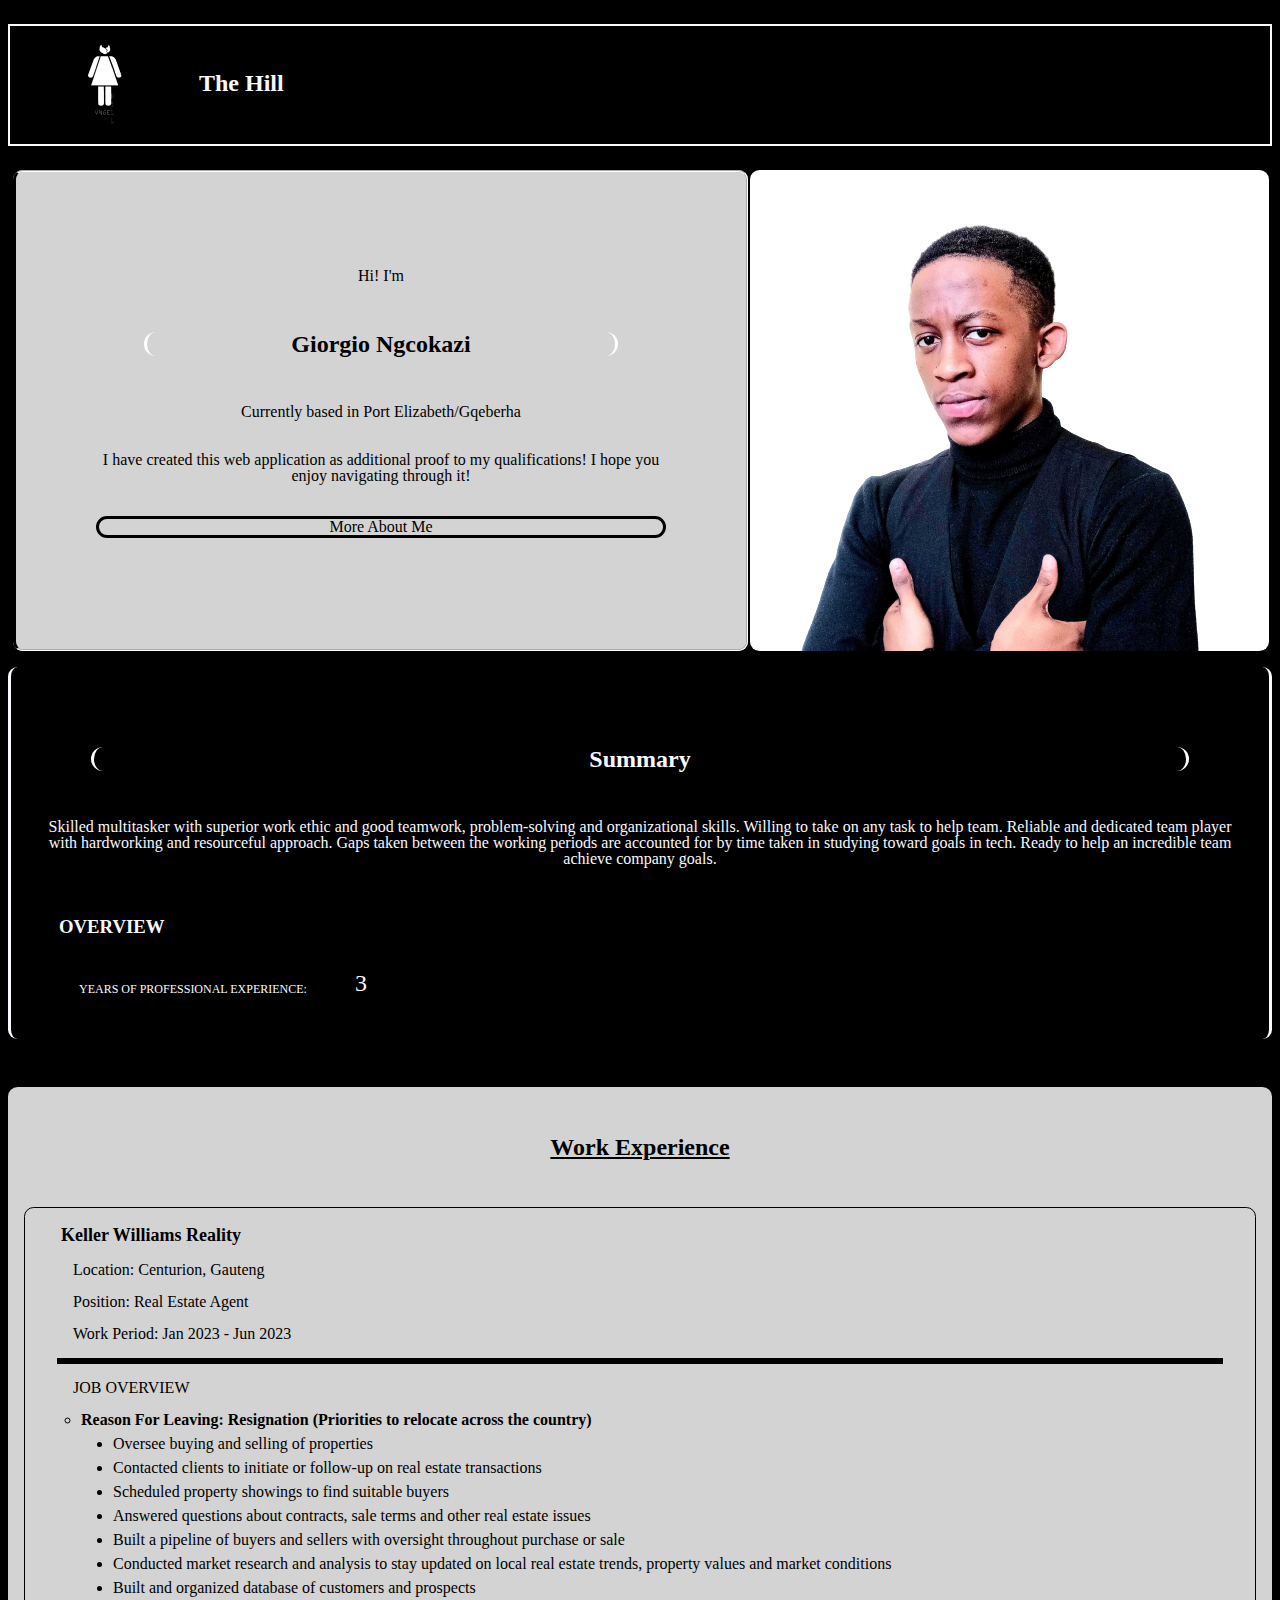
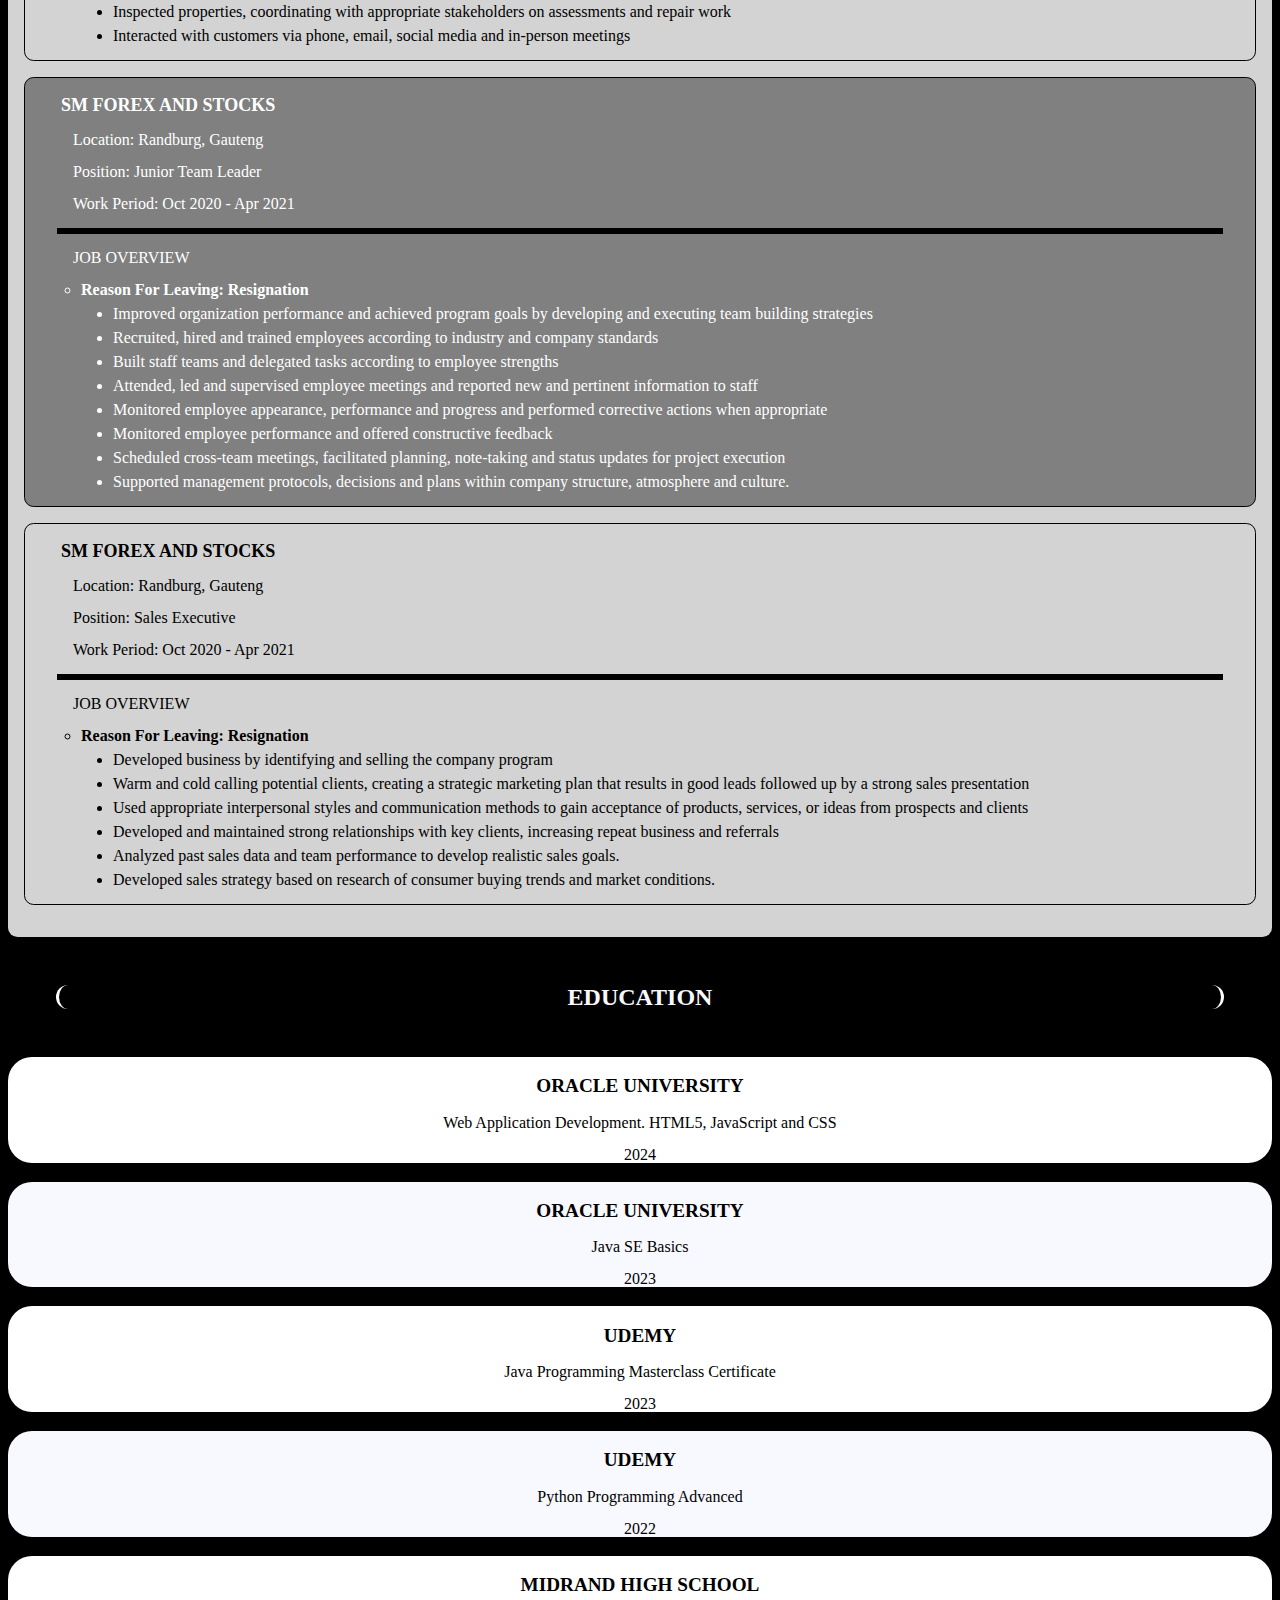
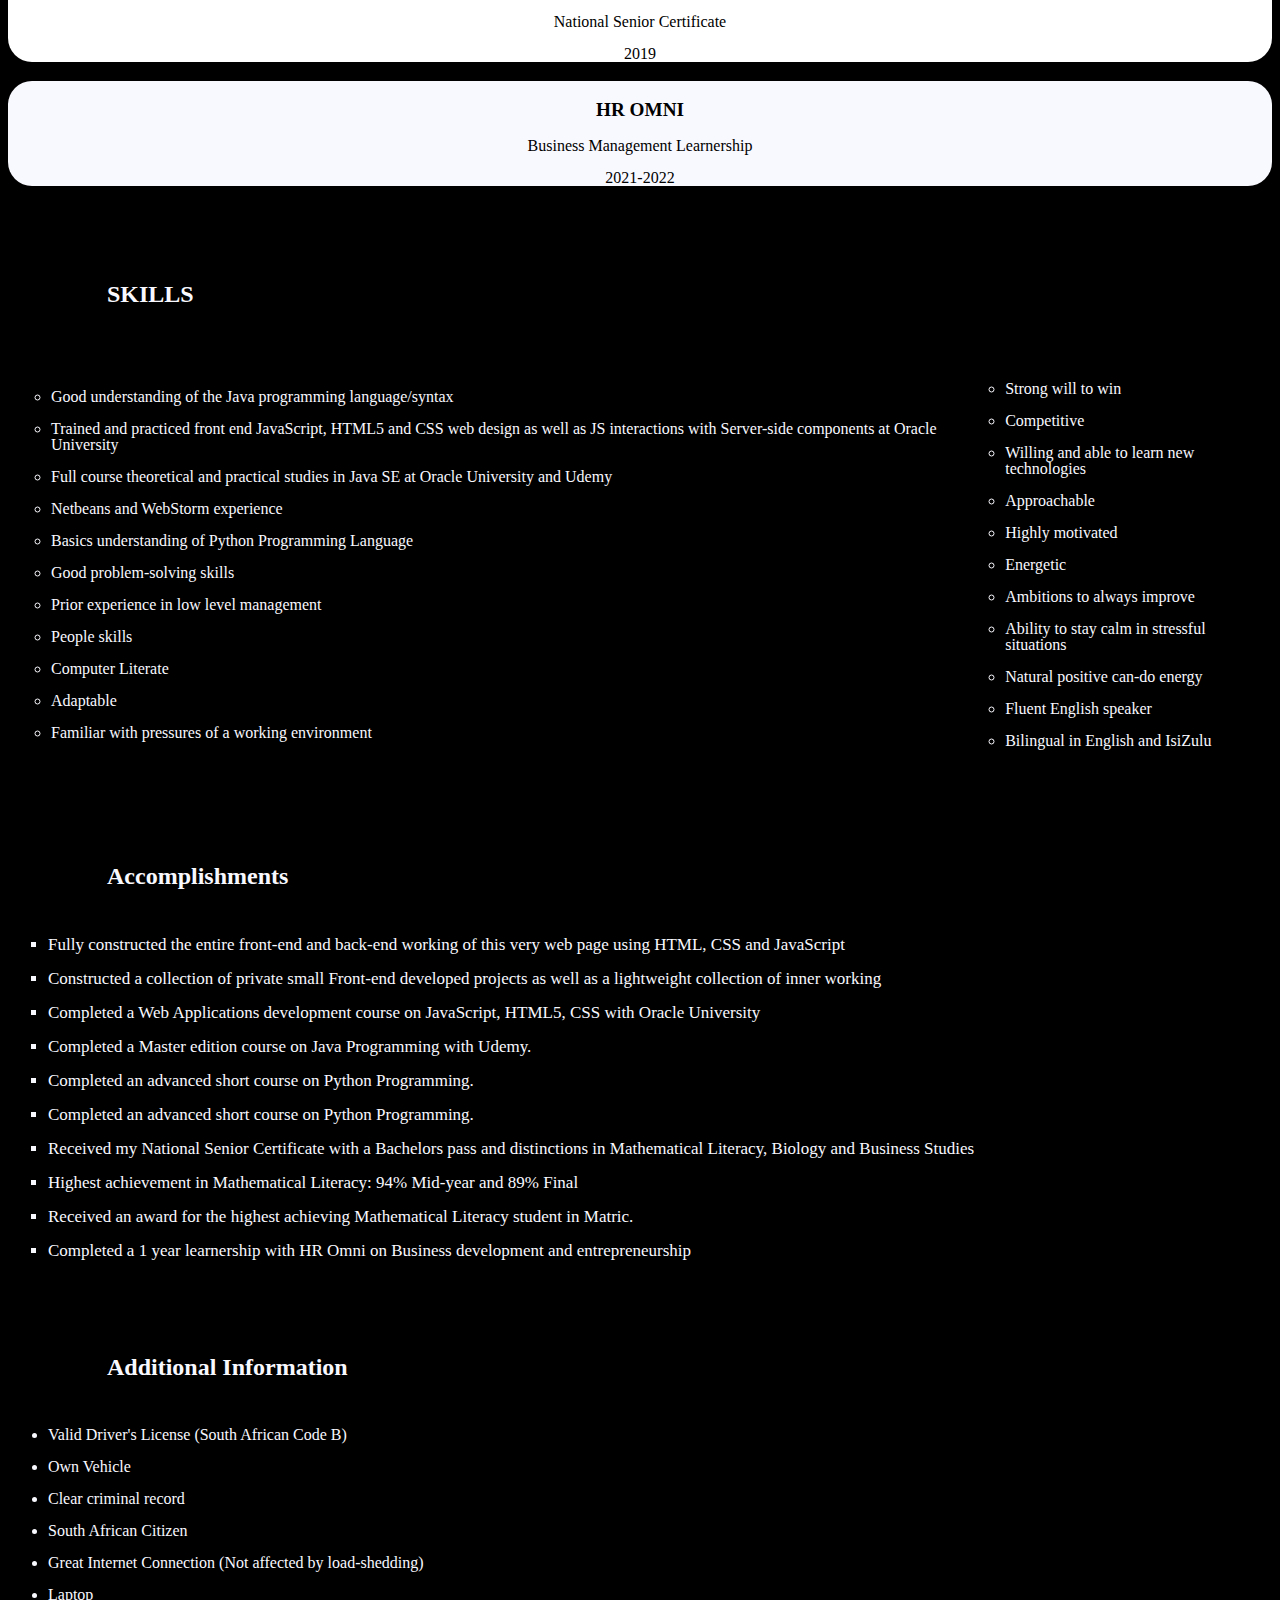
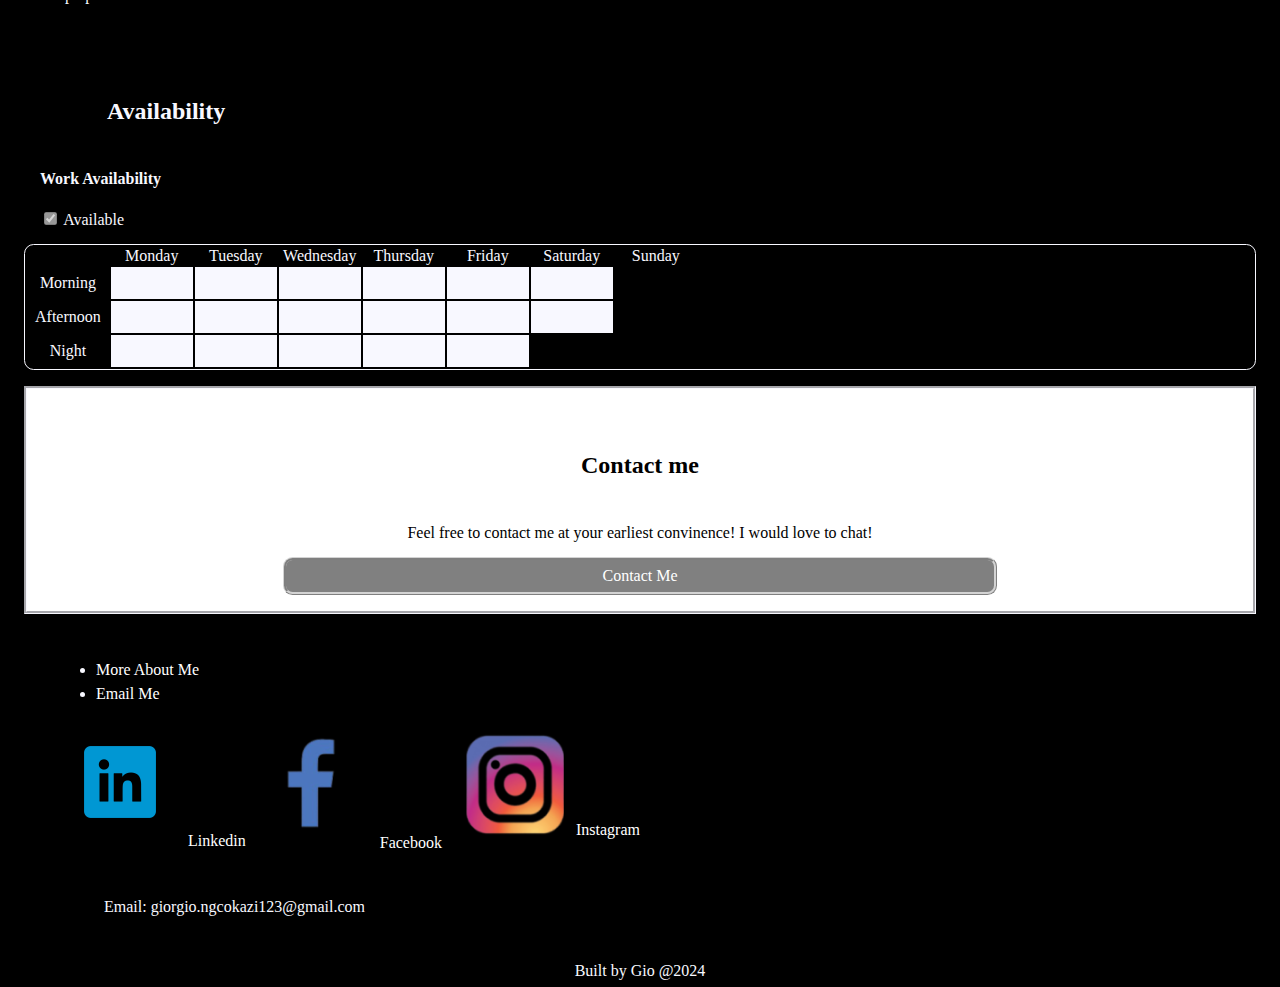
==== index.html @ 4a084712 "Update and rename Main Page.html to index.html" ====
<!DOCTYPE html>
<html lang="en">
<head>
    <meta charset="UTF-8">
    <title>Welcome</title>
    <link rel="stylesheet" href="main.css">
    <link rel="icon" href="Resources/VNGELHILL_LOGO-removebg-preview.png">
</head>
<body>
<!--Menu bar-->
    <menu id="main_page_header" class="main_page_header">
        <img src="Resources/VNGELHILL_LOGO-removebg-preview.png">
        <h1 class="main_page_header_1">The Hill</h1>
    </menu>
<!--    Main page header banner-->
    <div id="main_page_head_field" class="main_banner">
        <fieldset class="main_banner_fieldset">
            <p class="main_banner_text">Hi! I'm</p>
            <div>
                <h2>Giorgio Ngcokazi</h2>
            </div>
            <div class="main_banner_text">
                Currently based in Port Elizabeth/Gqeberha
            </div>
            <div class="main_fieldset_quote">I have created this web application as additional proof to my qualifications! I hope you enjoy navigating through it! </div>
            <nav>
                <a href="About.html" class="main_contact_button_anchor">
                    <div class="main_contact_button">More About Me</div>
                </a>
            </nav>
        </fieldset>
        <img src="Resources/professional-pic-3.png" class="main_page_prof_pic">
    </div>

<!--About Me-->
    <div class="main_summary">
        <h2 class="main_summary_heading">Summary</h2>
        <p class="summary_description">Skilled multitasker with superior work ethic and good teamwork,
        problem-solving and organizational skills. Willing to take on any task to help team. Reliable and dedicated team player with hardworking and resourceful approach.
        Gaps taken between the working periods are accounted for by time taken in studying toward goals in tech. Ready to help an incredible team achieve company goals.
        </p>
        <div class="main_page_overview">
            <h3 class="main_overview_heading">OVERVIEW</h3>
        </div>
        <div CLASS="main_page_overview_content">
            <p>YEARS OF PROFESSIONAL EXPERIENCE:</p>
            <em class="main_page_overview_years_of_experience">3</em>
        </div>
    </div>

<!--    Work Experience-->
    <div id="main_page_work_experience" class="main_page_work_experience">
        <h2 class="main_page_work_experience_heading">Work Experience</h2>
        <div class="main_page_work_experience_block">
            <p class="main_page_work_experience_block_title">Keller Williams Reality</p>
            <div class="main_page_work_experience_block_details">
                <p>Location: Centurion, Gauteng</p>
                <p>Position: Real Estate Agent</p>
                <p>Work Period: Jan 2023 - Jun 2023</p>
            </div>
            <div class="underline"></div>
            <div class="main_page_work_experience_block_details">
                <p>JOB OVERVIEW</p>
                <ul>
                    <li class="reason_for_leaving">Reason For Leaving: Resignation (Priorities to relocate across the country)</li>
                    <li>Oversee buying and selling of properties</li>
                    <li>Contacted clients to initiate or follow-up on real estate transactions</li>
                    <li>Scheduled property showings to find suitable buyers</li>
                    <li>Answered questions about contracts, sale terms and other real estate issues</li>
                    <li>Built a pipeline of buyers and sellers with oversight throughout purchase or sale</li>
                    <li>Conducted market research and analysis to stay updated on local real estate trends, property values and market conditions</li>
                    <li>Built and organized database of customers and prospects</li>
                    <li>Inspected properties, coordinating with appropriate stakeholders on assessments and repair work</li>
                    <li>Interacted with customers via phone, email, social media and in-person meetings</li>
                </ul>
            </div>
        </div>
        <div class="main_page_work_experience_block_SM">
            <p class="main_page_work_experience_block_title">SM FOREX AND STOCKS</p>
            <div class="main_page_work_experience_block_details">
                <p>Location: Randburg, Gauteng</p>
                <p>Position: Junior Team Leader</p>
                <p>Work Period: Oct 2020 - Apr 2021</p>
            </div>
            <div class="underline"></div>
            <div class="main_page_work_experience_block_details">
                <p>JOB OVERVIEW</p>
                <ul>
                    <li class="reason_for_leaving">Reason For Leaving: Resignation</li>
                    <li>Improved organization performance and achieved program goals by developing and executing team building strategies</li>
                    <li>Recruited, hired and trained employees according to industry and company standards</li>
                    <li>Built staff teams and delegated tasks according to employee strengths</li>
                    <li>Attended, led and supervised employee meetings and reported new and pertinent information to staff</li>
                    <li>Monitored employee appearance, performance and progress and performed corrective actions when appropriate</li>
                    <li>Monitored employee performance and offered constructive feedback</li>
                    <li>Scheduled cross-team meetings, facilitated planning, note-taking and status updates for project execution</li>
                    <li>Supported management protocols, decisions and plans within company structure, atmosphere and culture.</li>
                </ul>
            </div>
        </div>
        <div class="main_page_work_experience_block">
            <p class="main_page_work_experience_block_title">SM FOREX AND STOCKS</p>
            <div class="main_page_work_experience_block_details">
                <p>Location: Randburg, Gauteng</p>
                <p>Position: Sales Executive</p>
                <p>Work Period: Oct 2020 - Apr 2021</p>
            </div>
            <div class="underline"></div>
            <div class="main_page_work_experience_block_details">
                <p>JOB OVERVIEW</p>
                <ul>
                    <li class="reason_for_leaving">Reason For Leaving: Resignation</li>
                    <li>Developed business by identifying and selling the company program</li>
                    <li>Warm and cold calling potential clients, creating a strategic marketing plan that results in good leads followed up by a strong sales presentation</li>
                    <li>Used appropriate interpersonal styles and communication methods to gain acceptance of products, services, or ideas from prospects and clients</li>
                    <li>Developed and maintained strong relationships with key clients, increasing repeat business and referrals</li>
                    <li>Analyzed past sales data and team performance to develop realistic sales goals.</li>
                    <li>Developed sales strategy based on research of consumer buying trends and market conditions.</li>
                </ul>
            </div>
        </div>
    </div>

<!--    Education-->
    <div class="main_page_education">
        <h2 class="education_title">EDUCATION</h2>
        <div class="qualification_block">
            <p class="study_facility">ORACLE UNIVERSITY</p>
            <p class="study_course">Web Application Development. HTML5, JavaScript and CSS</p>
            <p class="study_complete">2024</p>
        </div>
        <div class="qualification_block_2">
            <p class="study_facility">ORACLE UNIVERSITY</p>
            <p class="study_course">Java SE Basics</p>
            <p class="study_complete">2023</p>
        </div>
        <div class="qualification_block_3">
            <p class="study_facility">UDEMY</p>
            <p class="study_course">Java Programming Masterclass Certificate</p>
            <p class="study_complete">2023</p>
        </div>
        <div class="qualification_block_4">
            <p class="study_facility">UDEMY</p>
            <p class="study_course">Python Programming Advanced</p>
            <p class="study_complete">2022</p>
        </div>
        <div class="qualification_block_5">
            <p class="study_facility">MIDRAND HIGH SCHOOL</p>
            <p class="study_course">National Senior Certificate</p>
            <p class="study_complete">2019</p>
        </div>
        <div class="qualification_block_6">
            <p class="study_facility">HR OMNI</p>
            <p class="study_course">Business Management Learnership</p>
            <p class="study_complete">2021-2022</p>
        </div>
    </div>

<!--    Skills-->
    <div class="skills_block" id="skills_block">
        <h2 class="sub_headings">SKILLS</h2>
        <div class="skills_table">
            <table>
                <thead>
                    <tr class="skills_table">
                        <td>
                            <ul>
                                <li class="skills_column_1">Good understanding of the Java programming language/syntax</li>
                                <li class="skills_column_1">Trained and practiced front end JavaScript, HTML5 and CSS web design as well as JS interactions with Server-side components at Oracle University</li>
                                <li class="skills_column_1">Full course theoretical and practical studies in Java SE at Oracle University and Udemy</li>
                                <li class="skills_column_1">Netbeans and WebStorm experience</li>
                                <li class="skills_column_1">Basics understanding of Python Programming Language</li>
                                <li class="skills_column_1">Good problem-solving skills</li>
                                <li class="skills_column_1">Prior experience in low level management</li>
                                <li class="skills_column_1">People skills</li>
                                <li class="skills_column_1">Computer Literate</li>
                                <li class="skills_column_1">Adaptable</li>
                                <li class="skills_column_1">Familiar with pressures of a working environment</li>
                            </ul>
                        </td>
                        <td>
                            <ul>
                                <li class="skills_column_1">Strong will to win</li>
                                <li class="skills_column_1">Competitive</li>
                                <li class="skills_column_1">Willing and able to learn new technologies</li>
                                <li class="skills_column_1">Approachable</li>
                                <li class="skills_column_1">Highly motivated</li>
                                <li class="skills_column_1">Energetic</li>
                                <li class="skills_column_1">Ambitions to always improve</li>
                                <li class="skills_column_1">Ability to stay calm in stressful situations</li>
                                <li class="skills_column_1">Natural positive can-do energy</li>
                                <li class="skills_column_1">Fluent English speaker</li>
                                <li class="skills_column_1">Bilingual in English and IsiZulu</li>
                            </ul>
                        </td>
                    </tr>
                </thead>
            </table>
        </div>
    </div>

<!--    Accomplishments-->
    <div id="accomplishments">
        <h2 class="sub_headings"> Accomplishments</h2>
        <div>
            <ul class="accomplishments_list">
                <li class="accomplishments_list_value">Fully constructed the entire front-end and back-end working of this very web page using HTML, CSS and JavaScript</li>
                <li class="accomplishments_list_value">Constructed a collection of private small Front-end developed projects as well as a lightweight collection of inner working</li>
                <li class="accomplishments_list_value">Completed a Web Applications development course on JavaScript, HTML5, CSS with Oracle University</li>
                <li class="accomplishments_list_value">Completed a Master edition course on Java Programming with Udemy.</li>
                <li class="accomplishments_list_value">Completed an advanced short course on Python Programming.</li>
                <li class="accomplishments_list_value">Completed an advanced short course on Python Programming.</li>
                <li class="accomplishments_list_value">Received my National Senior Certificate with a Bachelors pass and distinctions in Mathematical Literacy, Biology and Business Studies</li>
                <li class="accomplishments_list_value">Highest achievement in Mathematical Literacy: 94% Mid-year and 89% Final</li>
                <li class="accomplishments_list_value">Received an award for the highest achieving Mathematical Literacy student in Matric.</li>
                <li class="accomplishments_list_value">Completed a 1 year learnership with HR Omni on Business development and entrepreneurship</li>
            </ul>
        </div>
    </div>

<!--    Additional Info-->
    <div id="additional_info">
        <h2 class="sub_headings">Additional Information</h2>
        <div>
            <ul class="additional_info_list">
                <li class="additional_info_values">Valid Driver's License (South African Code B)</li>
                <li class="additional_info_values">Own Vehicle</li>
                <li class="additional_info_values">Clear criminal record</li>
                <li class="additional_info_values">South African Citizen</li>
                <li class="additional_info_values">Great Internet Connection (Not affected by load-shedding)</li>
                <li class="additional_info_values">Laptop</li>
            </ul>
        </div>
    </div>

<!--    Availability-->
    <div id="availability">
        <h2 class="sub_headings">Availability</h2>
        <div class="work_availability">
            <h4>Work Availability</h4>
            <div>
                <input class="availability_checkbox" type="checkbox" checked disabled>
                <label class="availability_label">Available</label>
            </div>
        </div>
        <div class="availability_table_div">
            <table>
                <thead>
                <tr class="availability_table_top_row">
                    <td class="availability_table_row"></td>
                    <td class="availability_table">Monday</td>
                    <td class="availability_table">Tuesday</td>
                    <td class="availability_table">Wednesday</td>
                    <td class="availability_table">Thursday</td>
                    <td class="availability_table">Friday</td>
                    <td class="availability_table">Saturday</td>
                    <td class="availability_table">Sunday</td>
                </tr>
                <tr>
                    <td class="availability_table_row">Morning</td>
                    <td class="availability_checked"></td>
                    <td class="availability_checked"></td>
                    <td class="availability_checked"></td>
                    <td class="availability_checked"></td>
                    <td class="availability_checked"></td>
                    <td class="availability_checked"></td>

                </tr>
                <tr>
                    <td class="availability_table_row">Afternoon</td>
                    <td class="availability_checked"></td>
                    <td class="availability_checked"></td>
                    <td class="availability_checked"></td>
                    <td class="availability_checked"></td>
                    <td class="availability_checked"></td>
                    <td class="availability_checked"></td>
                </tr>
                <tr>
                    <td class="availability_table_row">Night</td>
                    <td class="availability_checked"></td>
                    <td class="availability_checked"></td>
                    <td class="availability_checked"></td>
                    <td class="availability_checked"></td>
                    <td class="availability_checked"></td>
                </tr>
                </thead>
            </table>
        </div>
    </div>

<!--    Contact Me-->
    <div class="contact_me_section">
        <h2>Contact me</h2>
        <p>Feel free to contact me at your earliest convinence! I would love to chat!</p>
        <nav>
            <a class="sub_contact_button_anchor" href="mailto: giorgio.ngcokazi123@gmail.com">
                <div class="contact_button">Contact Me</div>
            </a>
            </input>
        </nav>
    </div>

<!--    Footer Section-->
    <div class="footer_section">
        <ul>
            <li>
                <nav>
                    <a href="About.html" class="footer_anchor">More About Me</a>
                </nav>
            </li>
            <li>
                <nav>
                    <a href="mailto: giorgio.ngcokazi123@gmail.com" class="footer_anchor">Email Me</a>
                </nav>
            </li>
        </ul>
        <div class="social_media_links">
                <nav>
                    <a href="https://www.linkedin.com/in/giorgio-ngcokazi/" class="footer_anchor" target="_blank">
                        <img src="Resources/Linkedin%20icon.png">
                        <label>Linkedin</label>
                    </a>
                </nav>
                <nav>
                    <a href="https://www.facebook.com/profile.php?id=100089470523639" class="footer_anchor" target="_blank">
                        <img src="Resources/Facebook_Icon.png">
                        <label>Facebook</label>
                    </a>
                </nav>
                <nav>
                    <a href="https://www.instagram.com/thehill_gio/" class="footer_anchor" target="_blank">
                        <img src="Resources/Instagram_Icon.png" class="footer_image_IG">
                        <label class="footer_IG_label">Instagram</label>
                    </a>
                </nav>
        </div>

        <div class="main_page_email"><label>Email: giorgio.ngcokazi123@gmail.com</label></div>


    </div>

<footer>Built by Gio @2024</footer>
</body>
</html>
---- main.css ----
/*default layout through all browsers*/
* {
    /*margin: 0.1em;*/
}

body {
    line-height: 1;
    text-align: center;
}
input, button, textarea, select{
    font: inherit;
}

:root{
    --sizeS : 12px;
    --sizeM : 14px;
    --sizeL : 16px;
    --font : "Times New Roman", Arial, sans-serif;
    --size : var(--sizeL);
    --colorD : darkgrey;
    --colorL : ghostwhite;
    color: var(--colorL);
    font-family: var(--font);
    font-size: var(--size);
    background-color: black;
    text-align: center;
    /*display: flex;*/

}

/*Adjusting size based on media width*/
@media screen{

}
@media screen and(max-width: 800px) {
    :root{
        --size : var(--sizeM);
    }
}

@media screen and(max-width: 600px) {
    :root{
        --size : var(--sizeS);
    }

}

/*Main Page*/
.main_page_header{
    background-color: black;
    border-style: solid;
    border-left-color: var(--colorL);
    border-right-color: var(--colorL);
    border-width: 0.1em;
    padding-left: 2em;
    padding-top: 0.6em;
    padding-bottom: 0.6em;
    font-family: "Times New Roman", sans-serif;
    font-size: x-large;
    text-align: left;
    display: flex;
}
.main_page_header_1{
    background-color: black;
    /*border-style: solid;*/
    /*border-left-color: var(--colorL);*/
    /*border-right-color: var(--colorL);*/
    /*border-width: 0.1em;*/
    padding-left: 2em;
    padding-top: 0.6em;
    padding-bottom: 0.6em;
    font-family: "Times New Roman", sans-serif;
    font-size: x-large;
    text-align: left;
}

.menu_div{
    margin-left: 40em;
}
.header_menu_item{
    width: 35px;
    height: 5px;
    background-color: grey;
    margin: 6px 0;
    border-radius: 0.6em;
}

.header_selector{
    text-align: right;
    position: relative;
    font-family: "Times New Roman", sans-serif;
    /*display: none;*/
    border-color: white;
    cursor: pointer;
    font-size: var(--sizeL);
    display: compact;
}

option{
    position: absolute;
    background-color: black;
    color: white;
}

.header_selector:after{
    position: absolute;
    content: "";
    top: 14px;
    right: 10px;
    width: 0;
    height: 0;
    border: 6px solid transparent;
    border-color: #fff transparent transparent transparent;
}


.main_banner{
    display: flex;
    background-color: black;
    border-left: solid;
    border-right: solid;
    border-radius: 0.6em;
    border-color: black;
}

.main_banner_fieldset{
    color: black;
    background-color: lightgrey;
    text-align: center;
    border-color: white;
    font-family: "Times New Roman", sans-serif;
    padding: 5em;
    border-left: solid;
    border-radius: 0.6em;
}
.main_page_prof_pic{
    border-radius: 0.6em;
}

h2{
    border-left: white;
    border-right: white;
    border-right-style: solid;
    border-left-style: solid;
    border-radius: 0.6em;
    margin: 2em;
    padding-right: 2em;
    padding-left: 2em;
}

.main_fieldset_quote{
    margin-top: 2em;
    font-family: var(--font);

}

.main_contact_button{
    border: solid;
    border-radius: 0.9em;
    border-color: black;
    text-decoration: none;
    font-family: "Times New Roman", sans-serif;
    color: black;
    margin-top: 2em;

}

.main_contact_button:hover{
    border-left: solid;
    border-right: solid;
    border-radius: 0.9em;
    border-color: black;
    text-decoration: none;
    font-family: "Times New Roman", sans-serif;
    background-color: black;
    color: white;
    margin-top: 2em;
}

.main_contact_button_anchor{
    text-decoration: none;
}

/*---------------------------Main Page Summary-------------------------*/

.main_summary{
    background-color: black;
    padding: 2em;
    margin-top: 1em;
    border-left: solid;
    border-right: solid;
    border-radius: 0.6em;
}

.summary_description:hover{
    font-size: 16.3px;
    border-radius: 0.4em;
    border-right: solid;
    border-left: solid;
    border-width: 0.1em;
    font-family: "Times New Roman", sans-serif;
}

.main_page_overview{
    text-align: left;
    border-color: black;
    border-left: none;
    border-right: none;
    padding: 1em;
}
.main_page_overview_content{
    text-align: left;
    padding-left: 3em;
    font-size: var(--sizeS);
    display: flex;
}

.main_page_overview_years_of_experience{
    font-family: "Bodoni MT Black", "Times New Roman", sans-serif;
    font-size: x-large;
    margin-left: 2em;
    font-style: normal;

}

/*--------------------------------------------Work Experience--------------------------------------------*/
.main_page_work_experience{
    background-color: lightgrey;
    border-radius: 0.6em;
    color: black;
    padding-bottom: 1em;
}

.main_page_work_experience_heading{
    border-color: lightgrey;
    margin: 2em;
    text-decoration: underline;
    padding-top: 2em;

}

.main_page_work_experience_block{
    border-color: black;
    border-radius: 0.6em;
    border-width: 0.1em;
    border-style: solid;
    margin: 1em;
}

.main_page_work_experience_block_title{
    font-style: normal;
    font-weight: bold;
    font-family: "Engravers MT", "Times New Roman",sans-serif;
    text-align: left;
    margin-left: 2em;
    font-size: large;

}
.main_page_work_experience_block_details{
    text-align: left;
    margin-left: 3em;
    font-family: "Times New Roman", sans-serif;
}

.underline{
    border-style: solid;
    border-color: black;
    margin-left: 2em;
    margin-right: 2em;
}

.reason_for_leaving{
    list-style: circle;
    margin-left: -2em;
    font-weight: bold;
}

li{
    margin-top: 0.5em;
}

.main_page_work_experience_block_SM{
    background-color: grey;
    border-color: black;
    border-radius: 0.6em;
    border-style: solid;
    border-width: 0.1em;
    margin-top: 1em;
    margin: 1em;
    color: white;
}

/*---------------------------------------Education--------------------------------------*/

.qualification_block , .qualification_block_3, .qualification_block_5{
    background-color: white;
    color: black;
    border-radius: 1.5em;
}

.qualification_block_2 , .qualification_block_4 , .qualification_block_6{
    background-color: ghostwhite;
    color: black;
    border-radius: 1.5em;
}

.study_facility{
    font-weight: bold;
    font-size: larger;
    padding-top: 1em;
}

/*---------------------------------------Skills-------------------------------------------*/

.sub_headings{
    text-align: left;
    margin-left: 2em;
    padding-top: 2em;
    border-color: black;
}

.skills_table{
    text-align: left;
}

.skills_column_1{
    padding-top: 0.5em;
    list-style: circle;
}
.skills_column_1:hover{
    padding-top: 0.5em;
    list-style: square;
    color: crimson;
}

/*----------------------------------------Accomplishments---------------------------------*/

.accomplishments_list{
    text-align: left;
    list-style: square;
}

.accomplishments_list_value{
    margin-top: 1em;
    font-size: 17px;
}
.accomplishments_list_value:hover{
    margin-top: 1em;
    font-size: 17px;
    color: crimson;
}

.additional_info_values{
    text-align: left;
    margin-top: 1em;
}

.additional_info_values:hover{
    text-align: left;
    margin-top: 1em;
    color: crimson;
}

/*-------------------------------------------Availability--------------------------------------*/

.work_availability{
    text-align: left;
    margin-left: 2em;
}

.availability_table{

    border-color: crimson;
    border-radius: 0.6em;
    border-width: 0.9em;
    table-layout: fixed;
    column-width: 5em;
}

.availability_table_div{
    margin: 1em;
    border-color: ghostwhite;
    border-width: 0.1em;
    border-style: solid;
    border-radius: 0.6em;
}

.availability_table_row{
    padding: 0.5em;
}

.availability_checked{
    background-color: ghostwhite;
}

/*------------------------------------Contact----------------------------------*/

.contact_me_section{
    border-style: groove;
    margin: 1em;
    padding: 1em;
    border-color: ghostwhite;
    background-color: white;
    color: black;

}
.contact_button{
    border-radius: 0.6em;
    border-style: ridge;
    border-color: lightgrey;
    margin-left: 15em;
    margin-right: 15em;
    background-color: grey;
    padding-top: 0.5em;
    padding-bottom: 0.5em;
    color: white;
}
.contact_button:hover{
    border-radius: 0.6em;
    border-style: ridge;
    border-color: lightgrey;
    margin-left: 15em;
    margin-right: 15em;
    background-color: black;
    padding-top: 0.5em;
    padding-bottom: 0.5em;
    color: white;
}

.sub_contact_button_anchor{
    text-decoration: none;
    color: black;
}

/*--------------------------------------------Footer-------------------------------*/

.footer_section{
    text-align: left;
    margin: 3em;
}
.footer_anchor{
    text-decoration: none;
    color: white;
}

.footer_anchor:hover{
    /*text-decoration: underline;*/
    color: blue;

}
.footer_image_IG{
    padding-top: 1em;
    padding-left: 1.5em;
}

.footer_IG_label{
    margin-left: 0.5em;
}

.social_media_links{
    display: flex;
}

/*---------------------------------------------Contact Page---------------------------------------------*/

.contact_field{
    /*text-align: center;*/
    /*align-content: center;*/
}
.contact_main_field{
    /*width: 50em;*/
    /*text-align: center;*/
    margin-top: 4em;
    border-radius: 0.8em;
}

.contact_personal_info{
    border-color: white;
    border-style: solid;
    border-radius: 0.6em;
    border-width: 0.1em;
    margin-bottom: 2em;
    padding-bottom: 2em;
}

.field{
    display: grid;
    grid-template-columns: 15em 20em;
    align-items: center;
    padding-top: 0.5em;
    padding-bottom: 0.05em;
    margin-left: 5em;
    font-size: large;
}

.contact_header{
    border-color: black;
    text-align: left;
}

.contact_input_fields{
    background-color: black;
    border-radius: 0.6em;
    color: white;
}

.contact_reason_heading{
    text-align: left;
    margin-left: 2em;
    margin-top: 2em;
}

.contact_reason_checkbox{
    text-align: left;
}

.contact_reason_checkbox_label{
    margin-bottom: 2em;
    margin-top: 2em;
}

.contact_job_checkbox{
    text-align: left;
    margin-left: 4em;
    margin-bottom: 1em;
    font-size: 17px;
    font-weight: lighter;
}

.message_textarea{
    margin-top: 3em;
    width: 78em;
    height: 10em;
    background-color: white;
    color: black;
}

.send_button{
    background-color: grey;
    border-right: solid;
    border-left: solid;
    border-radius: 0.8em;
    margin-left: 10em;
    margin-right: 10em;
    padding-top: 0.5em;
    padding-bottom: 0.5em;
    border-style: ridge ;
}

.send_button:hover{
    background-color: darkgrey;
    border-right: solid;
    border-left: solid;
    border-radius: 0.8em;
    margin-left: 10em;
    margin-right: 10em;
    padding-top: 0.5em;
    padding-bottom: 0.5em;
    border-style: ridge ;
}

.send_disclaimer{
    color: lightgrey;
    font-weight: lighter;

}

.select_date_time_dialog{
    background: white;
    border-radius: 0.6em;
    border-style: ridge;
    padding: 2em;
}

.schedule_meeting_dialog{
    border-style: ridge;
    border-radius: 0.6em;

}

#schedule_meeting_time_done_button{
    border-radius: 0.6em;

}

.date_chosen{
    color: lightgrey;
}

.job_chosen{
    color: lightgrey;
}

.main_page_email{
    margin: 3em;
}
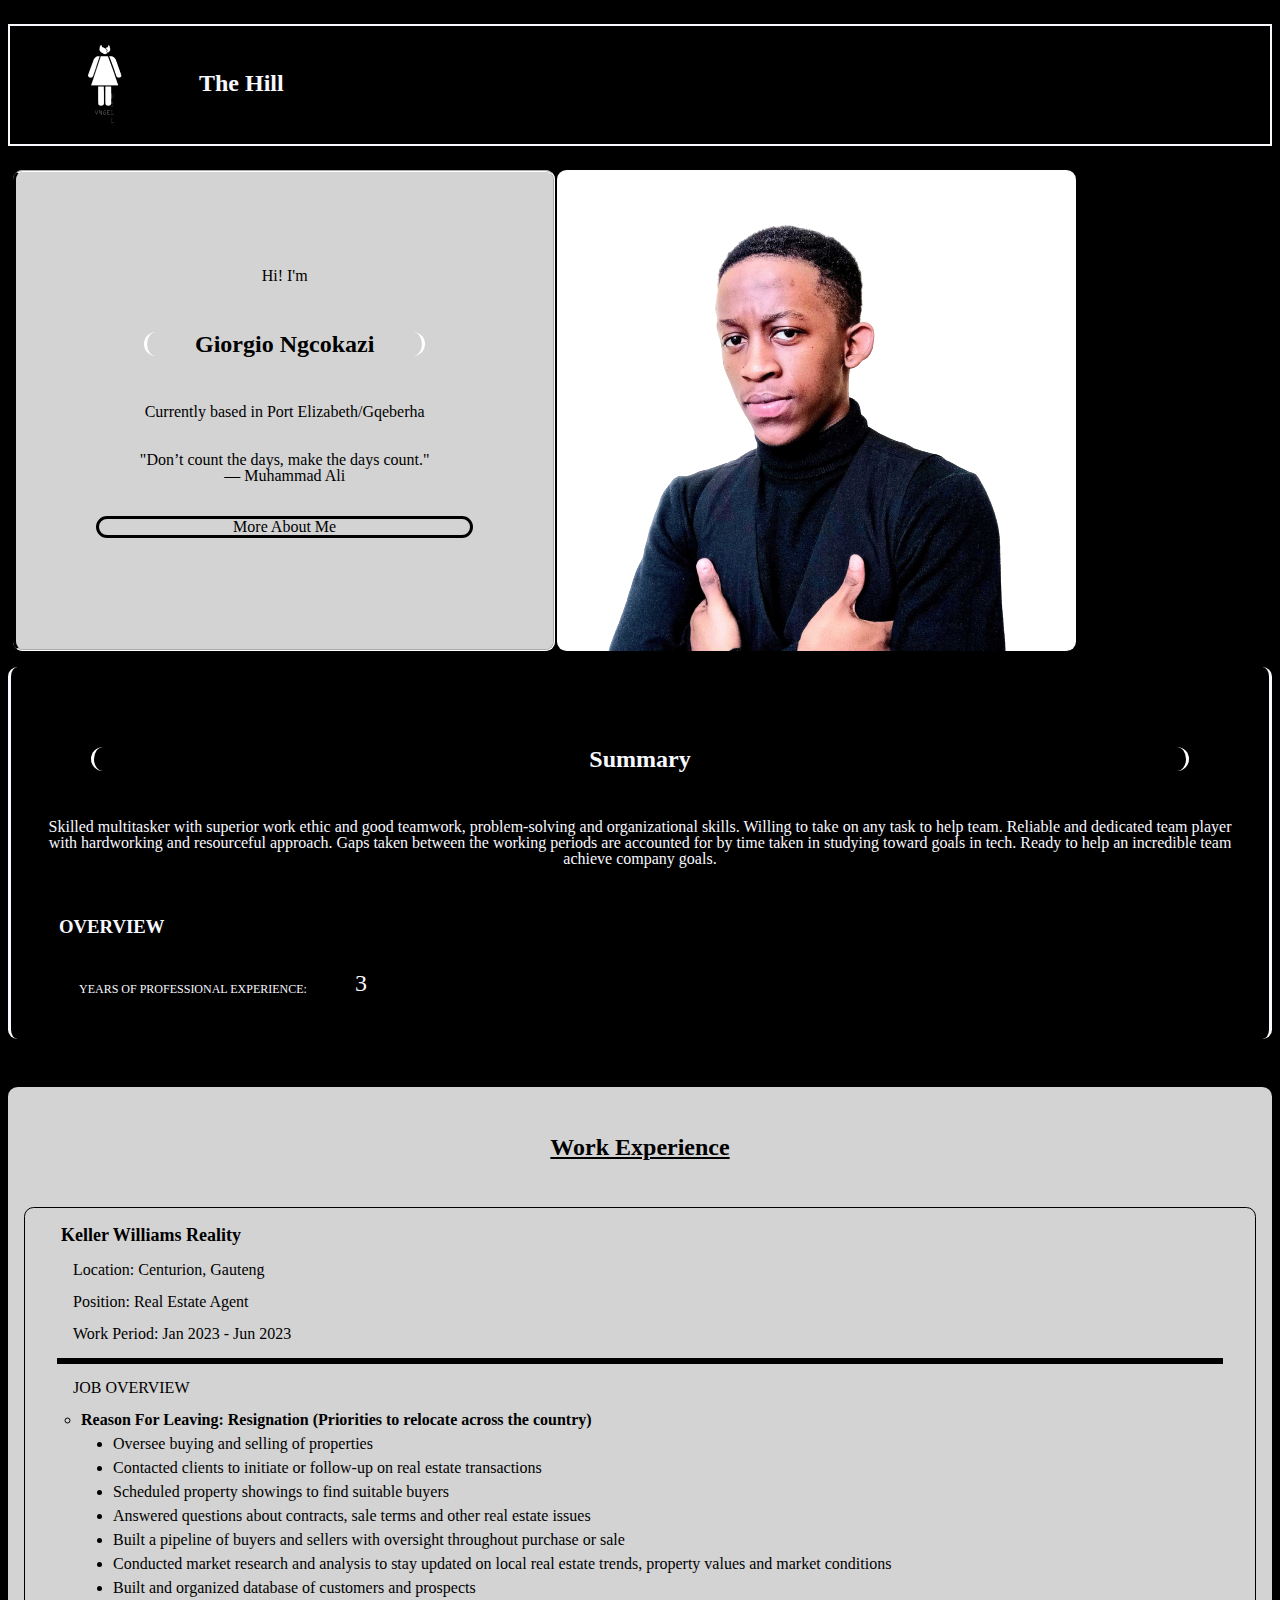
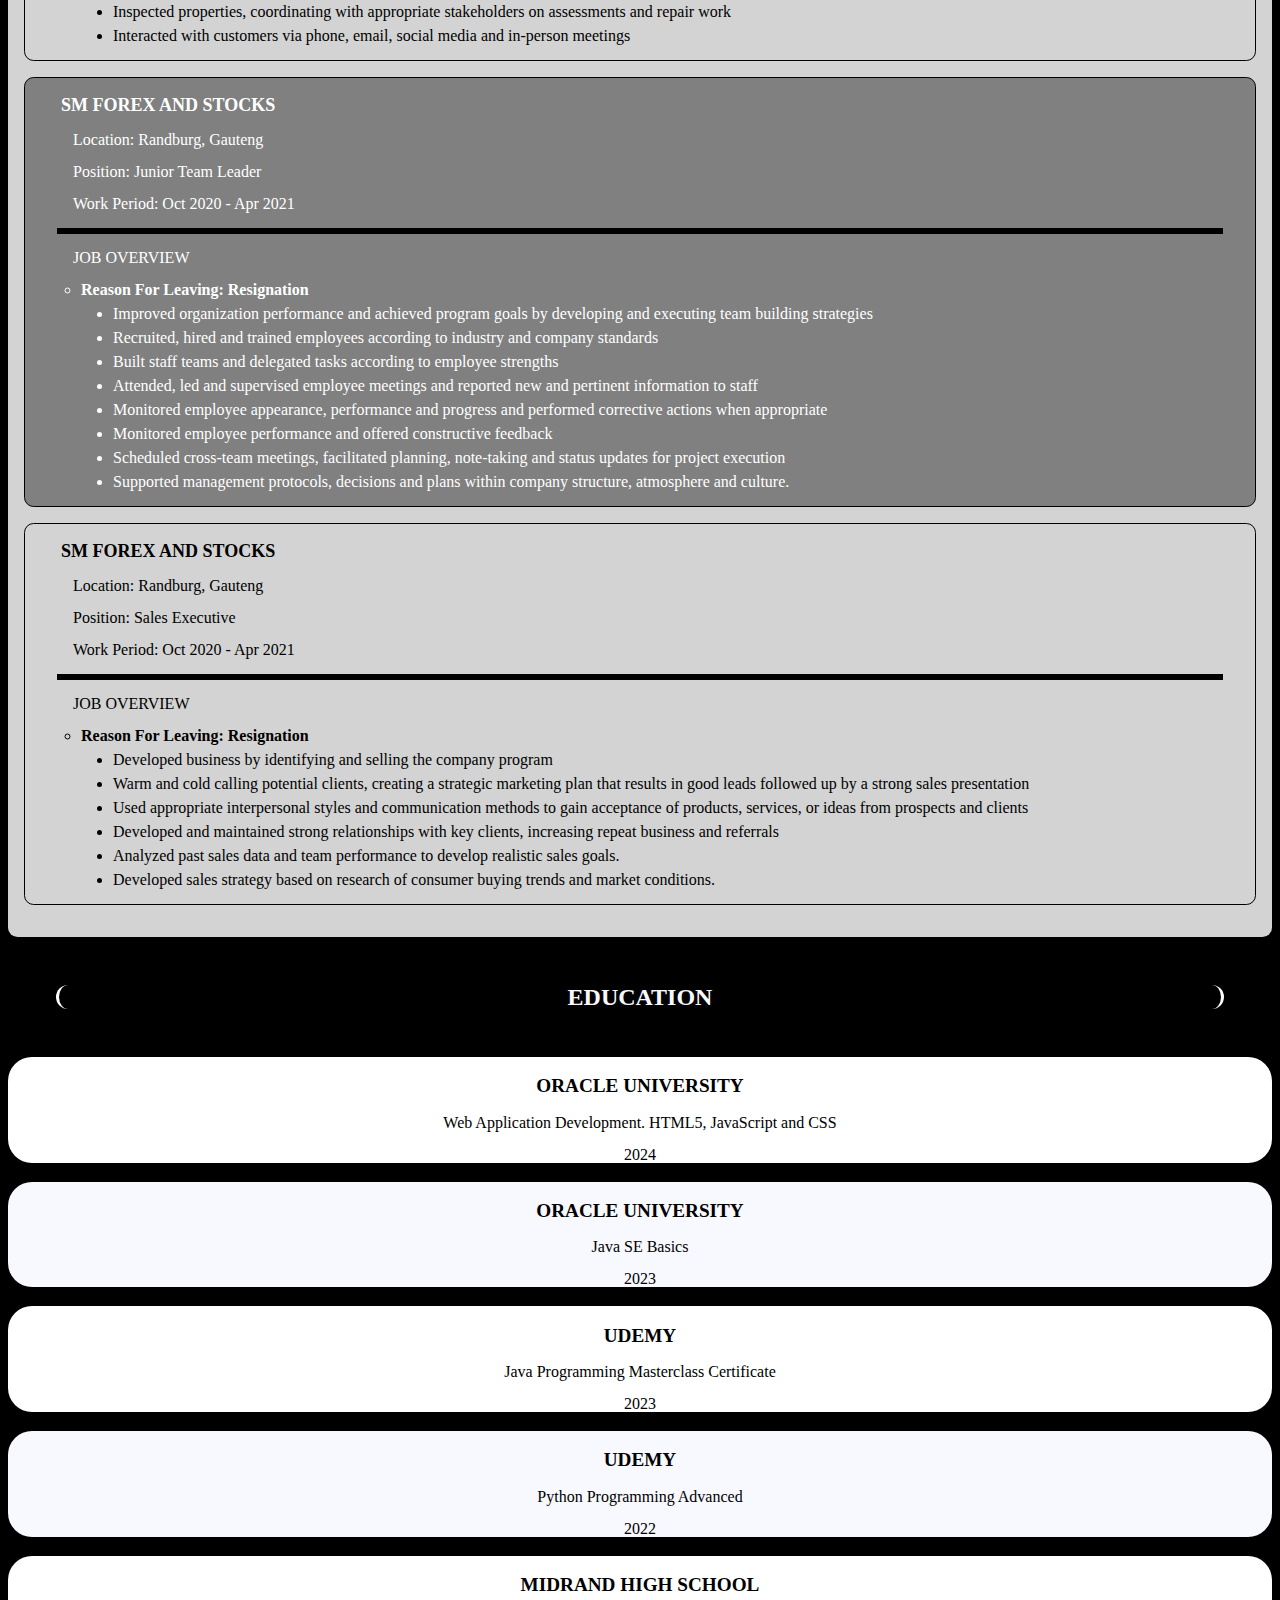
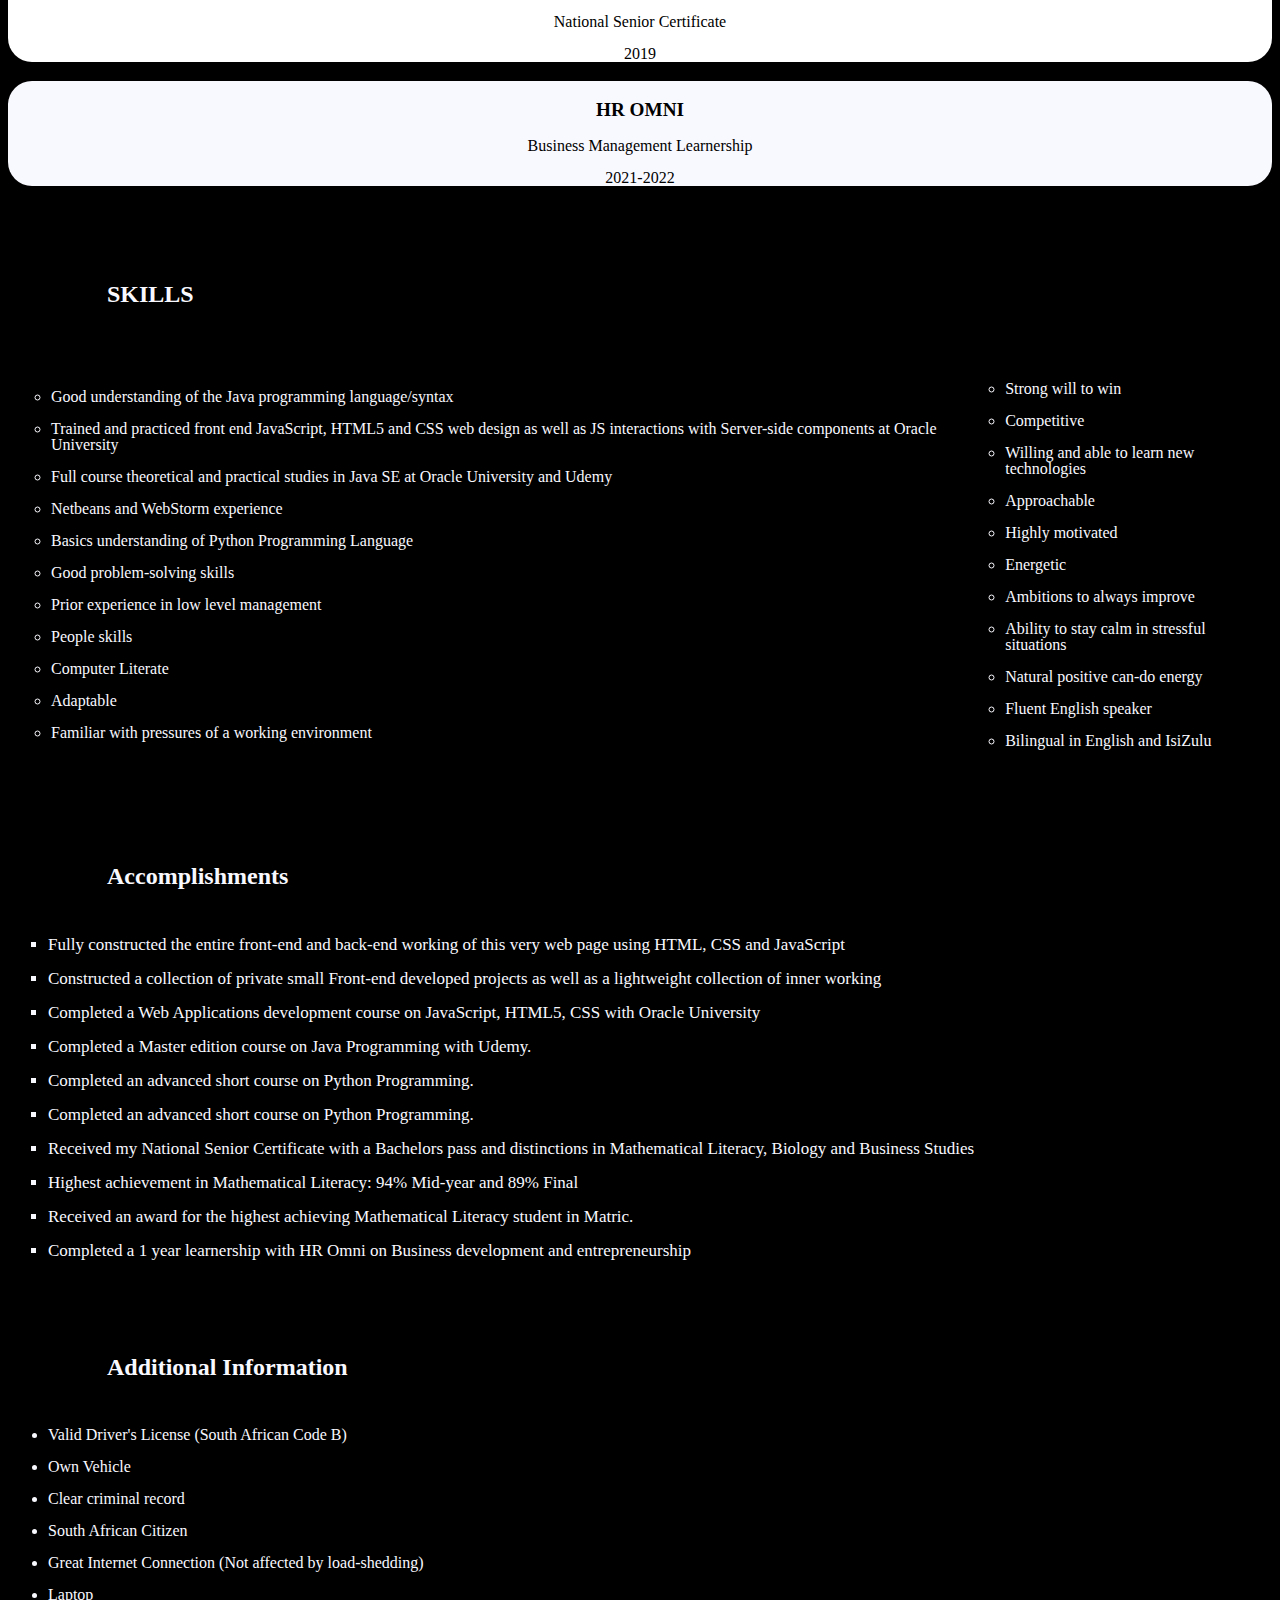
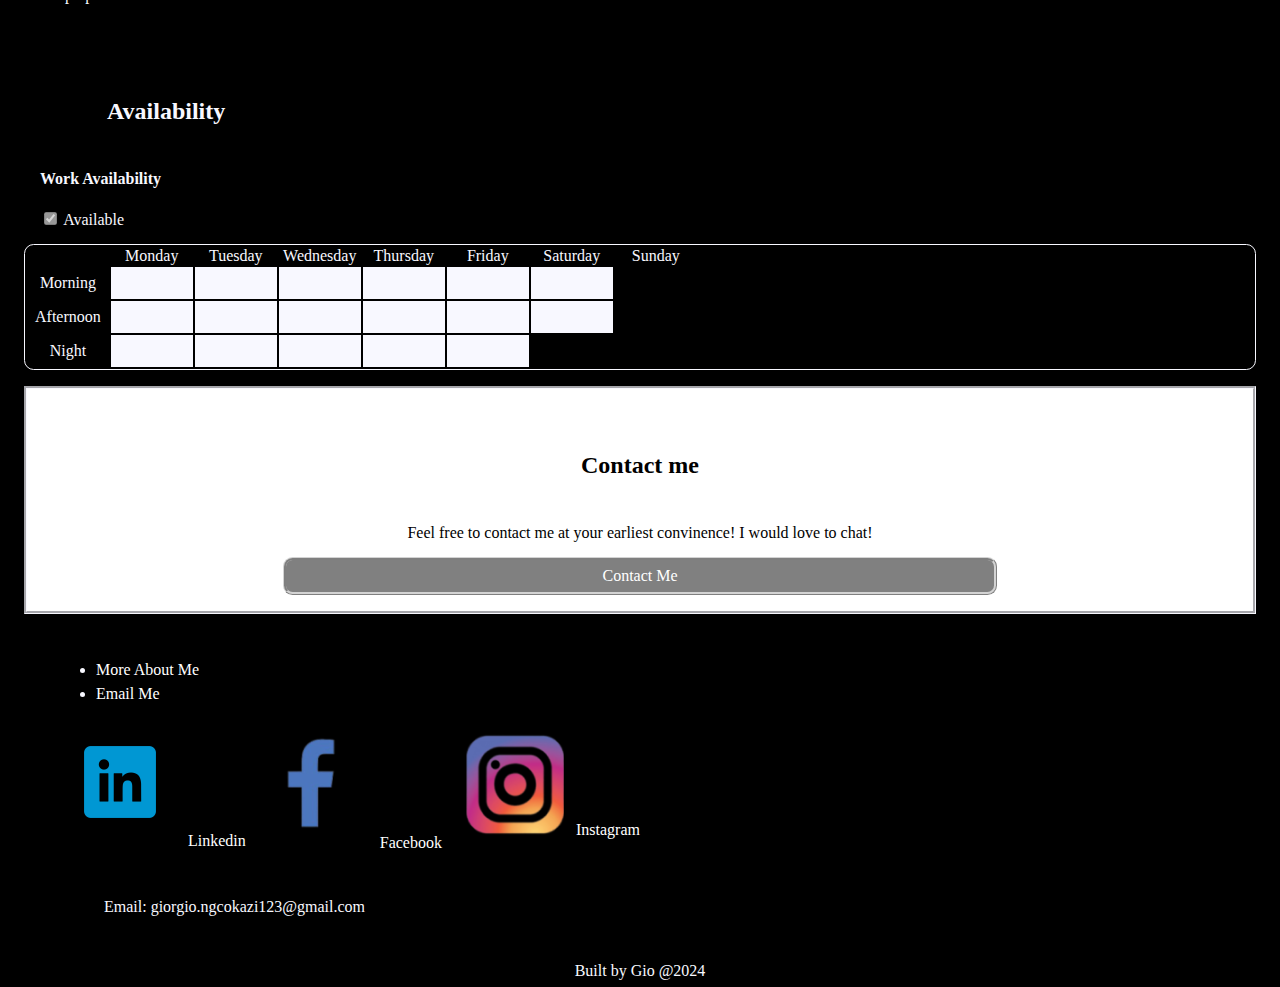
==== commit 65bc383f: "Update index.html" ====
--- a/index.html
+++ b/index.html
@@ -22,7 +22,7 @@
             <div class="main_banner_text">
                 Currently based in Port Elizabeth/Gqeberha
             </div>
-            <div class="main_fieldset_quote">I have created this web application as additional proof to my qualifications! I hope you enjoy navigating through it! </div>
+            <div class="main_fieldset_quote">"Don’t count the days, make the days count."<br> — Muhammad Ali </div>
             <nav>
                 <a href="About.html" class="main_contact_button_anchor">
                     <div class="main_contact_button">More About Me</div>
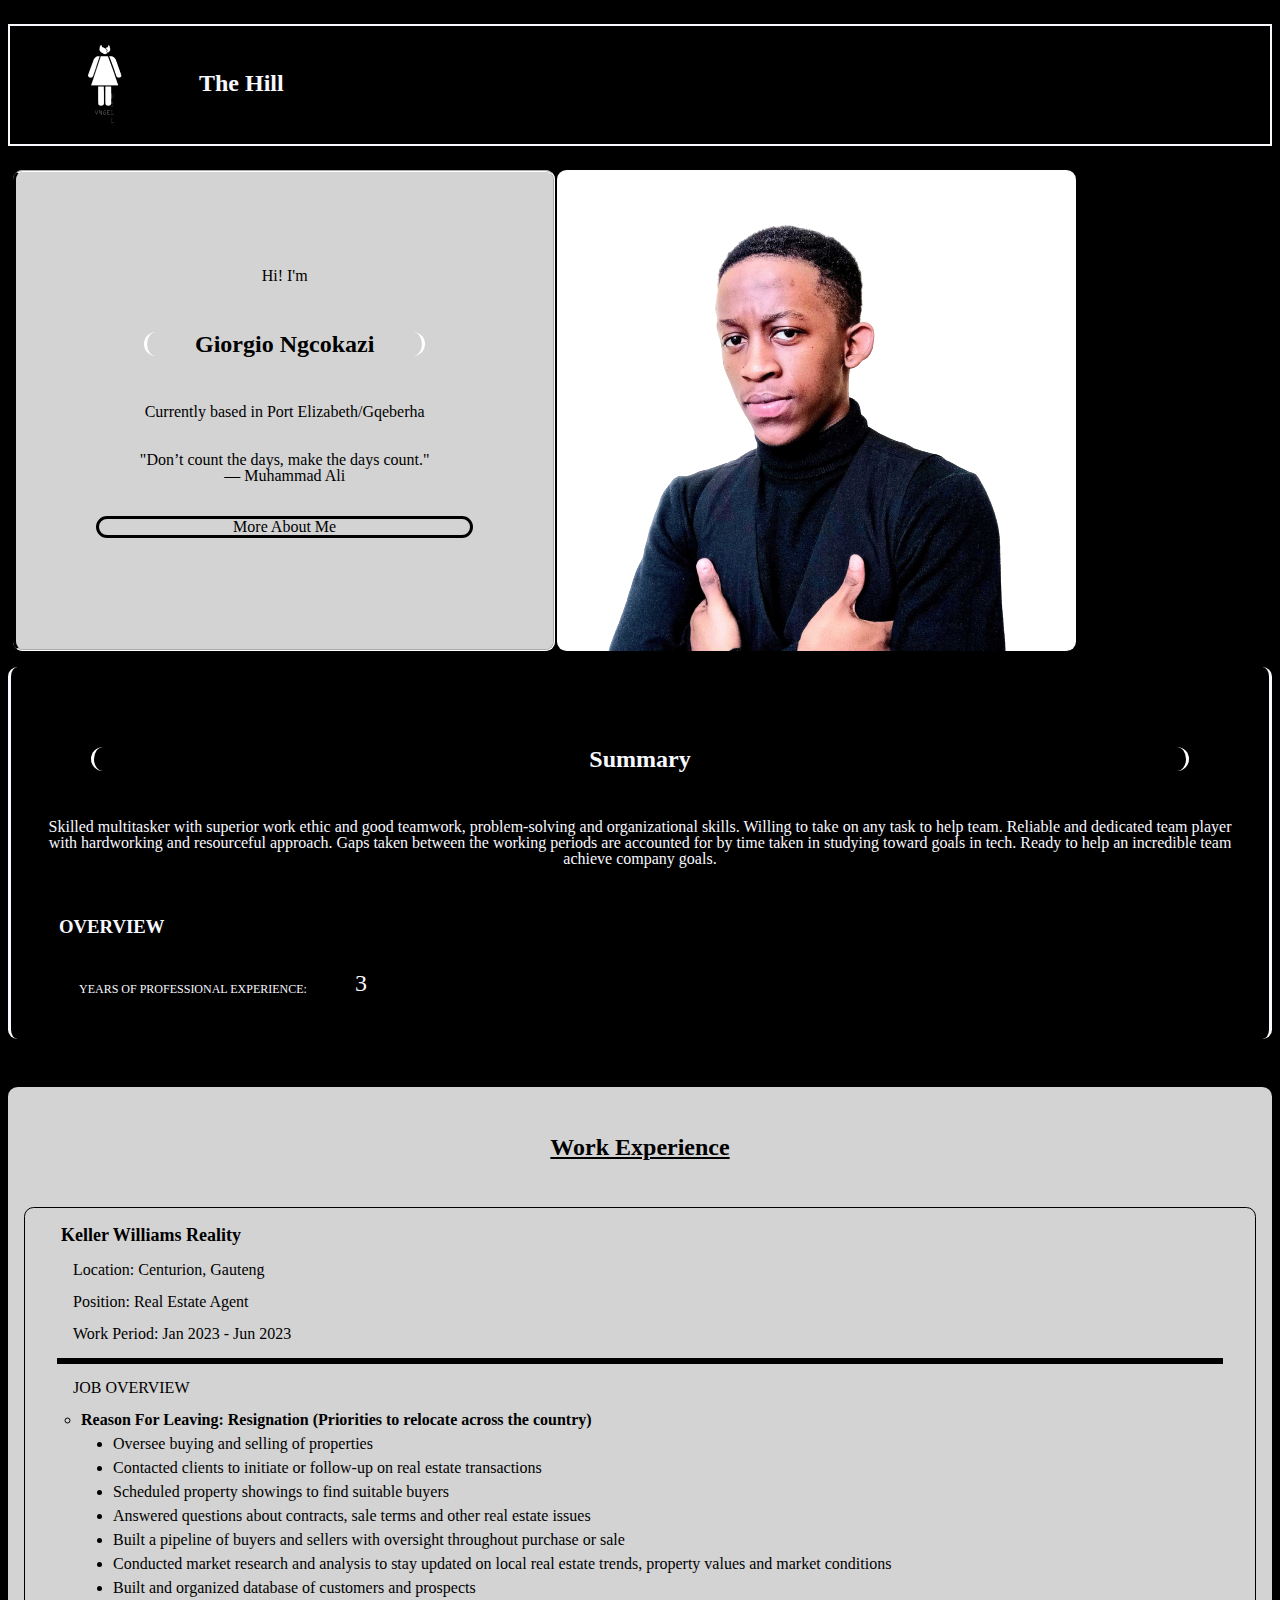
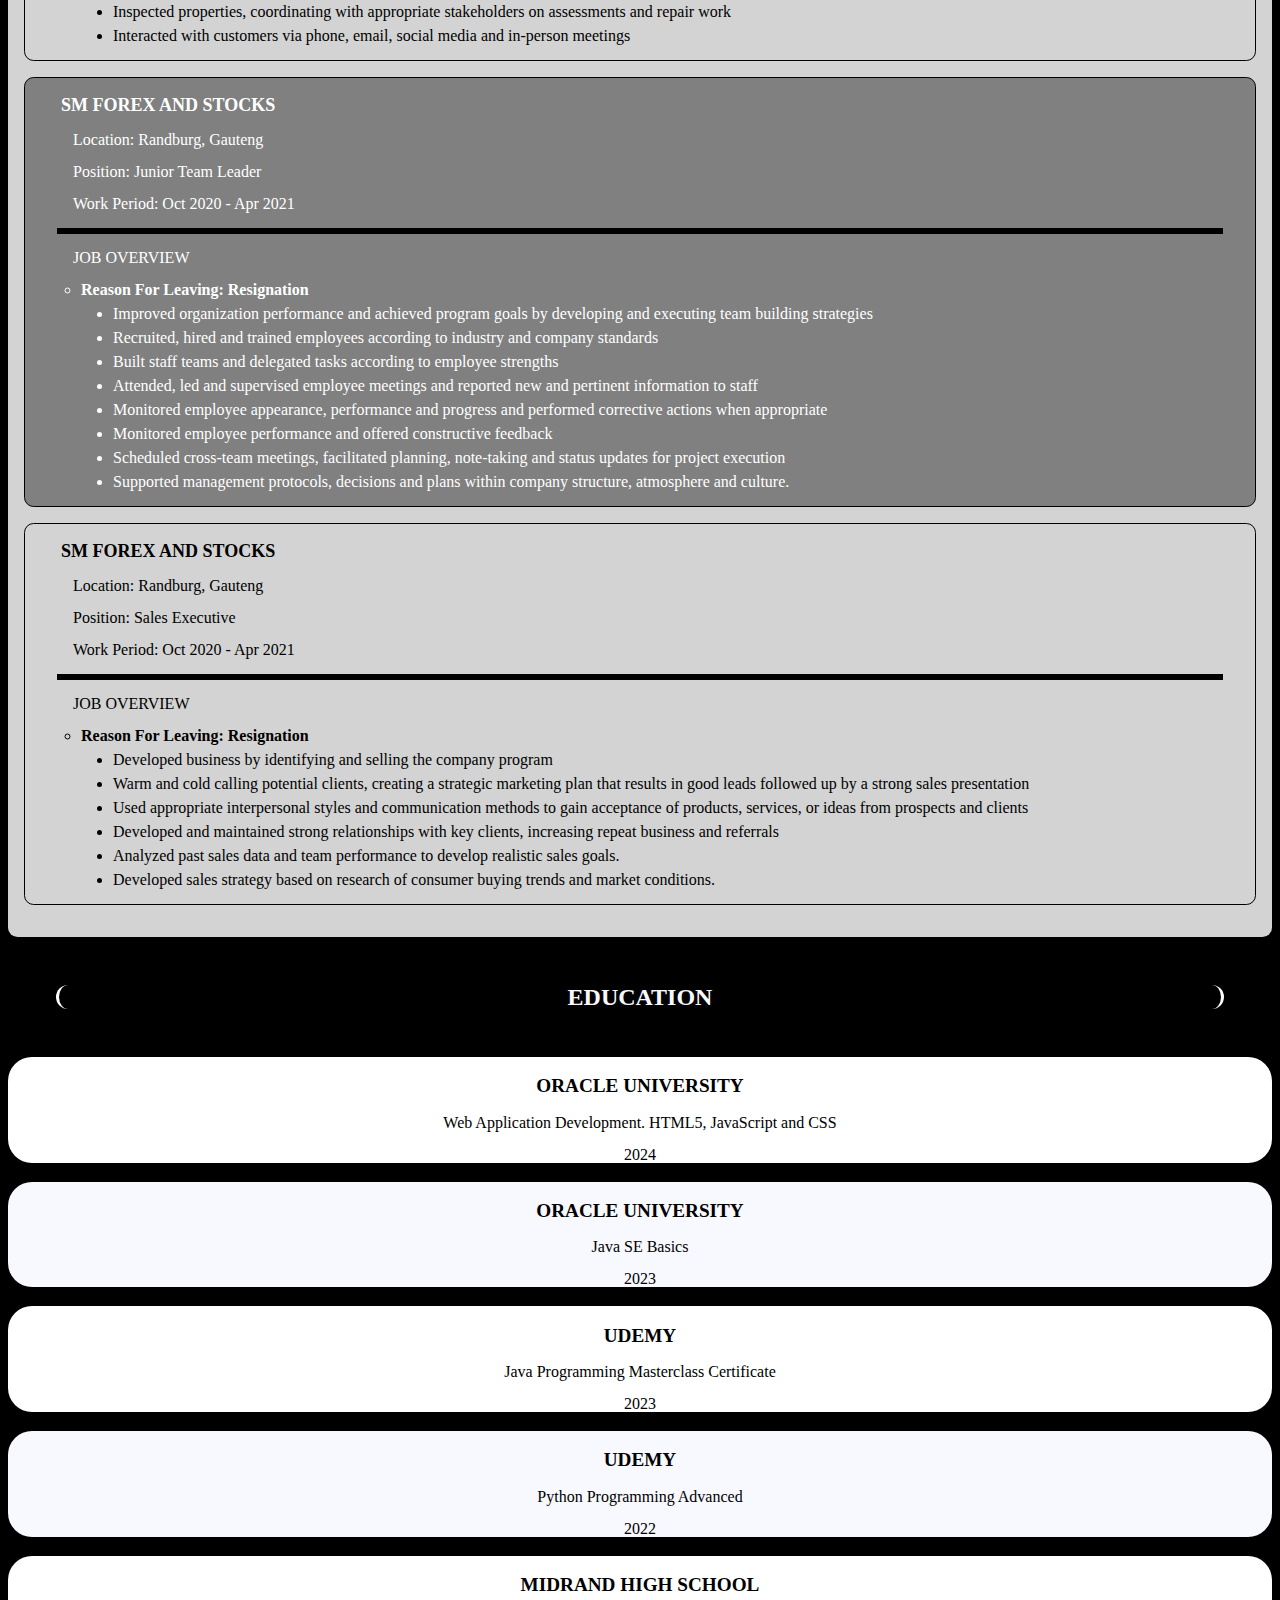
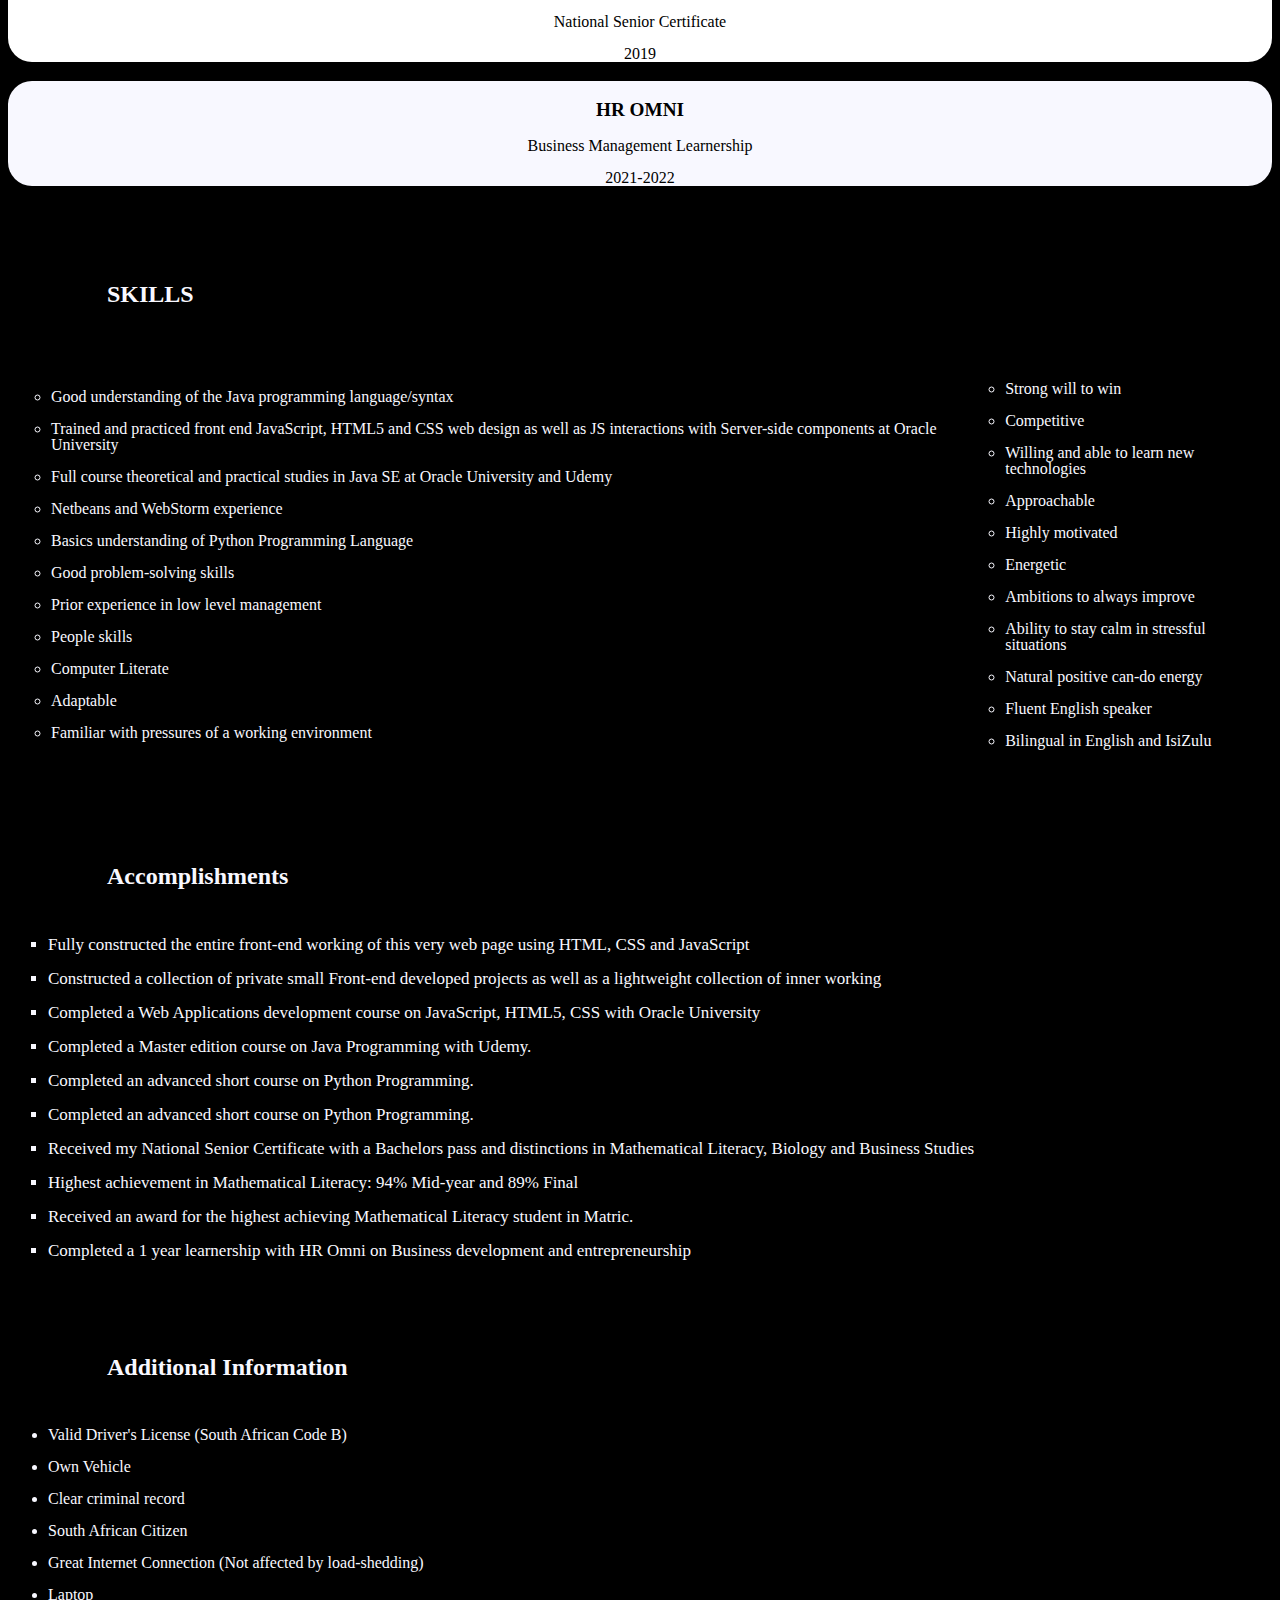
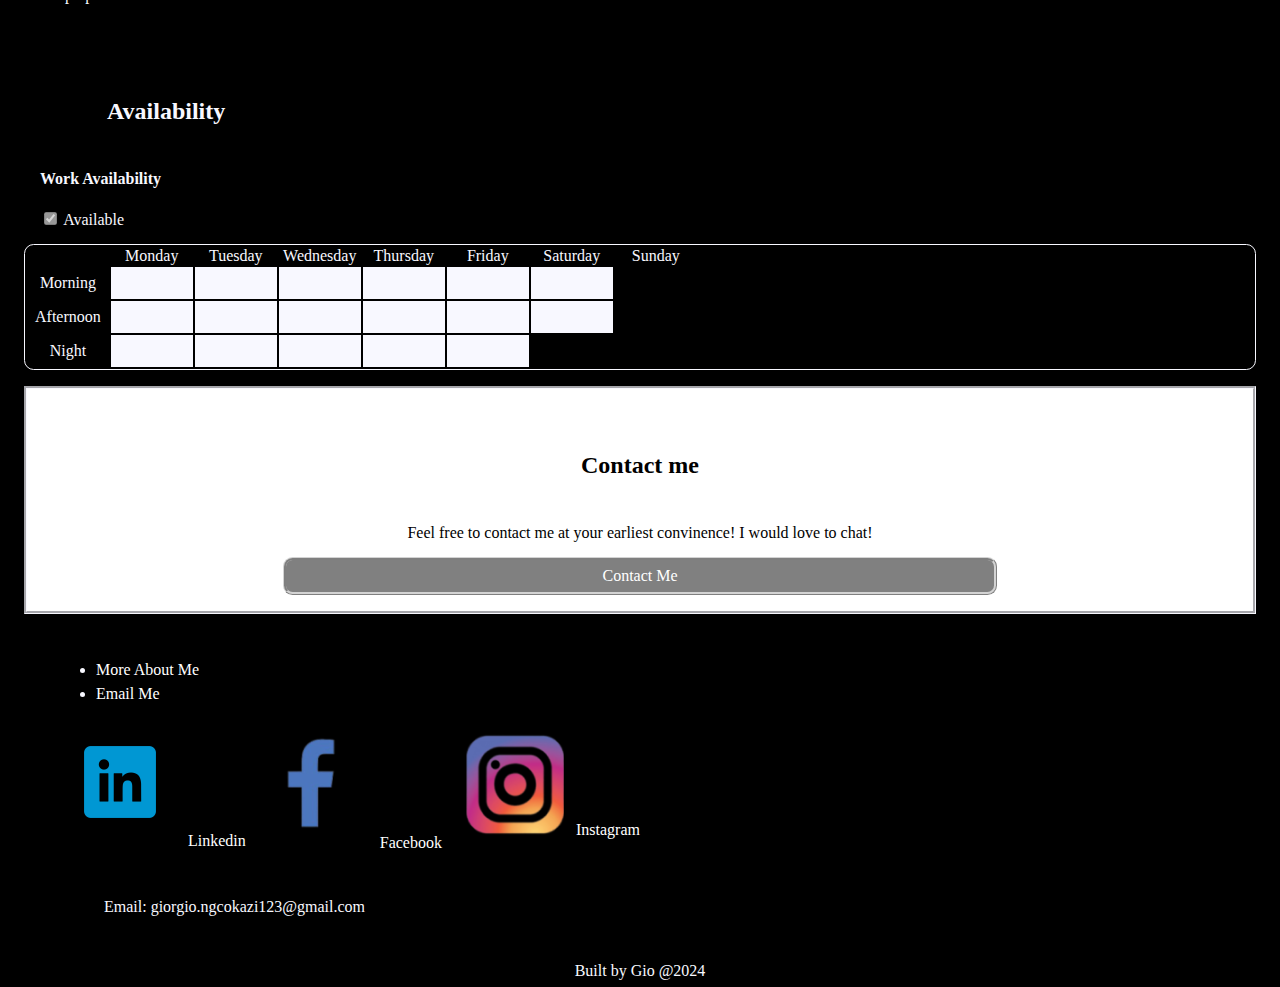
==== commit a9371aca: "Update index.html" ====
--- a/index.html
+++ b/index.html
@@ -204,7 +204,7 @@
         <h2 class="sub_headings"> Accomplishments</h2>
         <div>
             <ul class="accomplishments_list">
-                <li class="accomplishments_list_value">Fully constructed the entire front-end and back-end working of this very web page using HTML, CSS and JavaScript</li>
+                <li class="accomplishments_list_value">Fully constructed the entire front-end working of this very web page using HTML, CSS and JavaScript</li>
                 <li class="accomplishments_list_value">Constructed a collection of private small Front-end developed projects as well as a lightweight collection of inner working</li>
                 <li class="accomplishments_list_value">Completed a Web Applications development course on JavaScript, HTML5, CSS with Oracle University</li>
                 <li class="accomplishments_list_value">Completed a Master edition course on Java Programming with Udemy.</li>
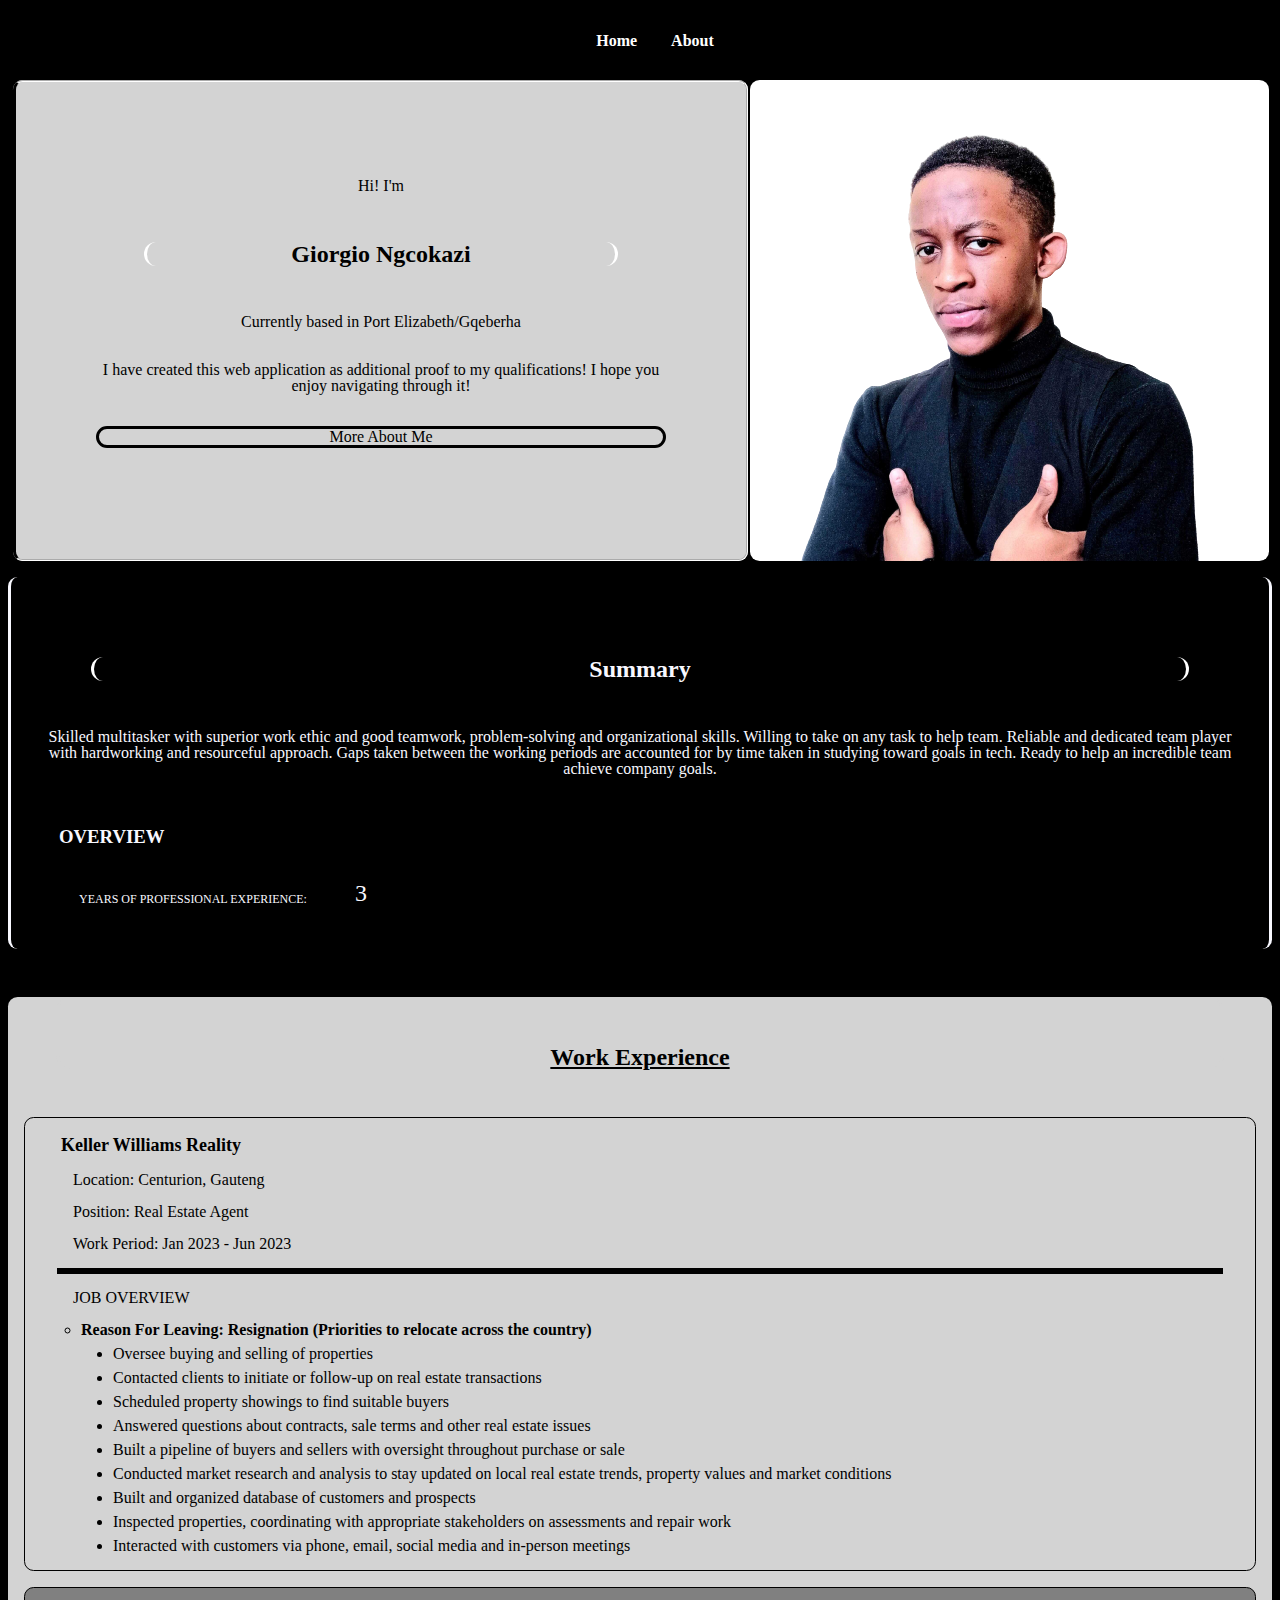
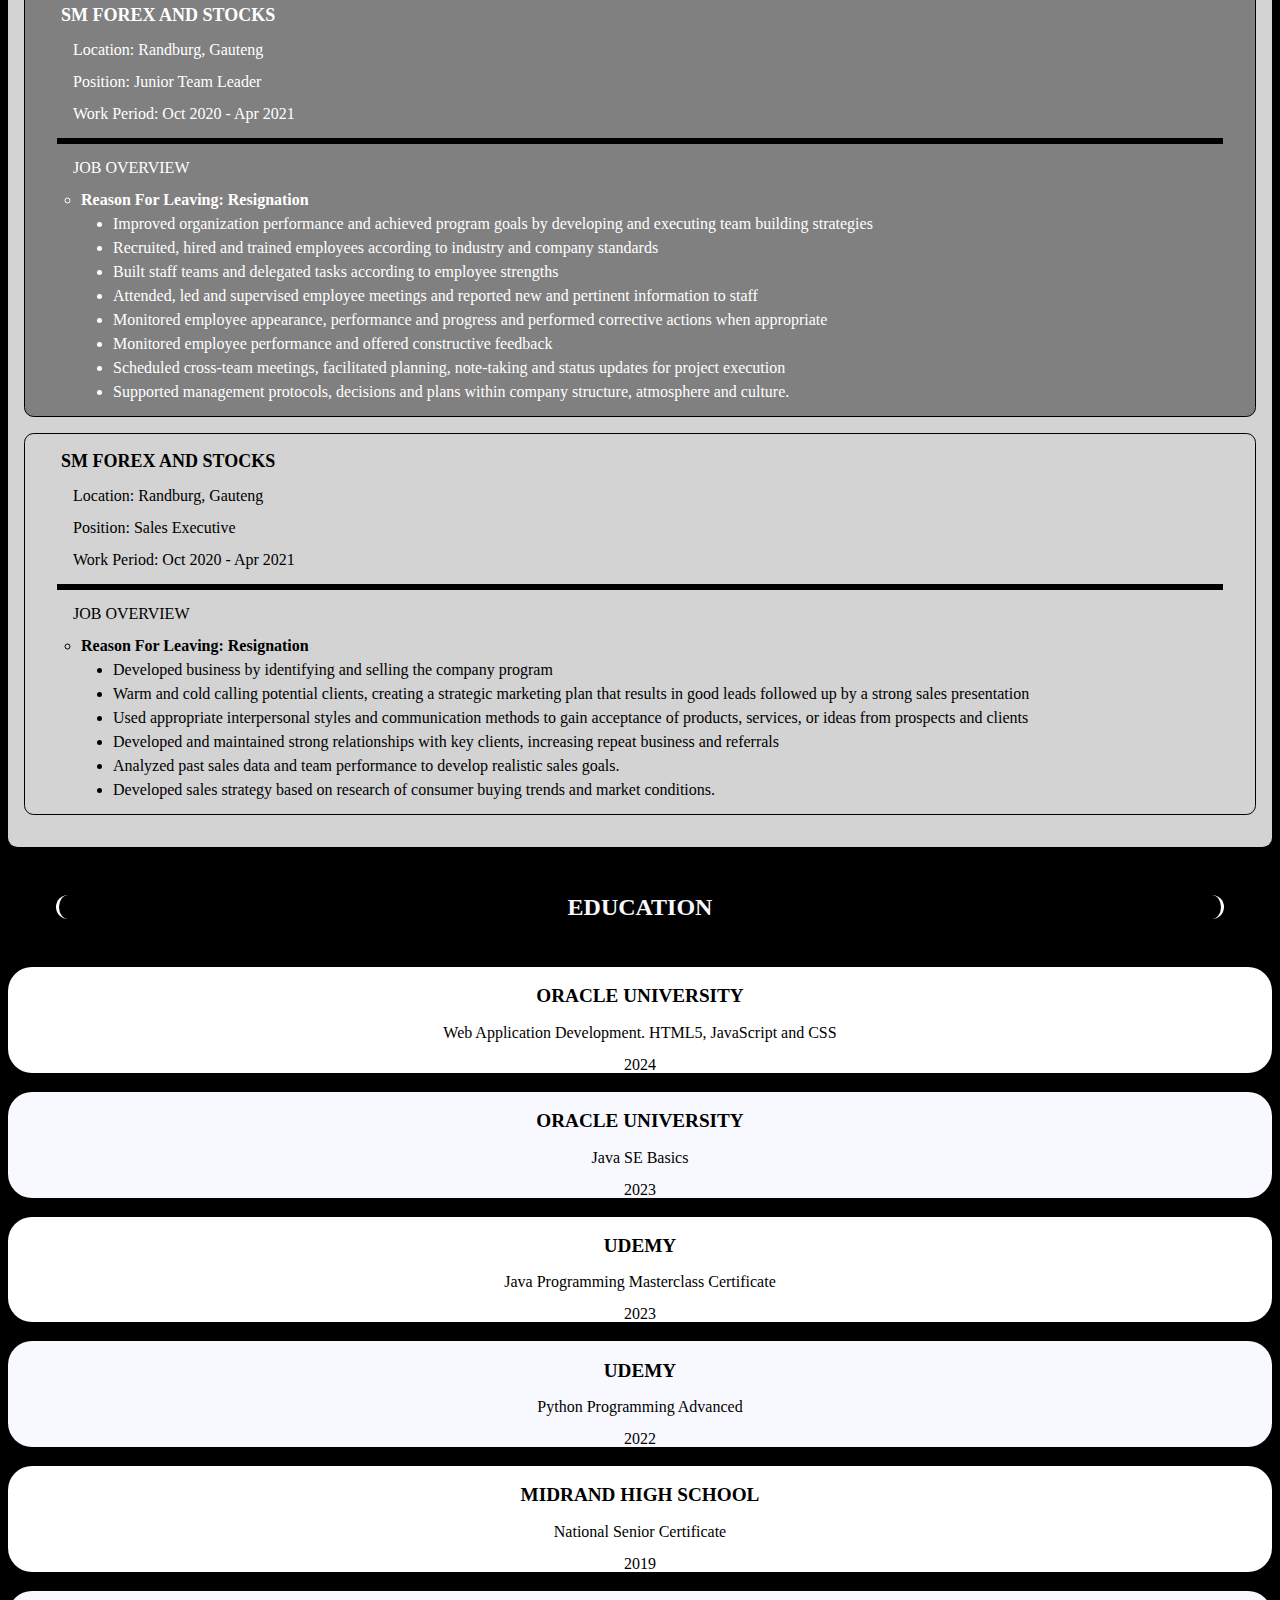
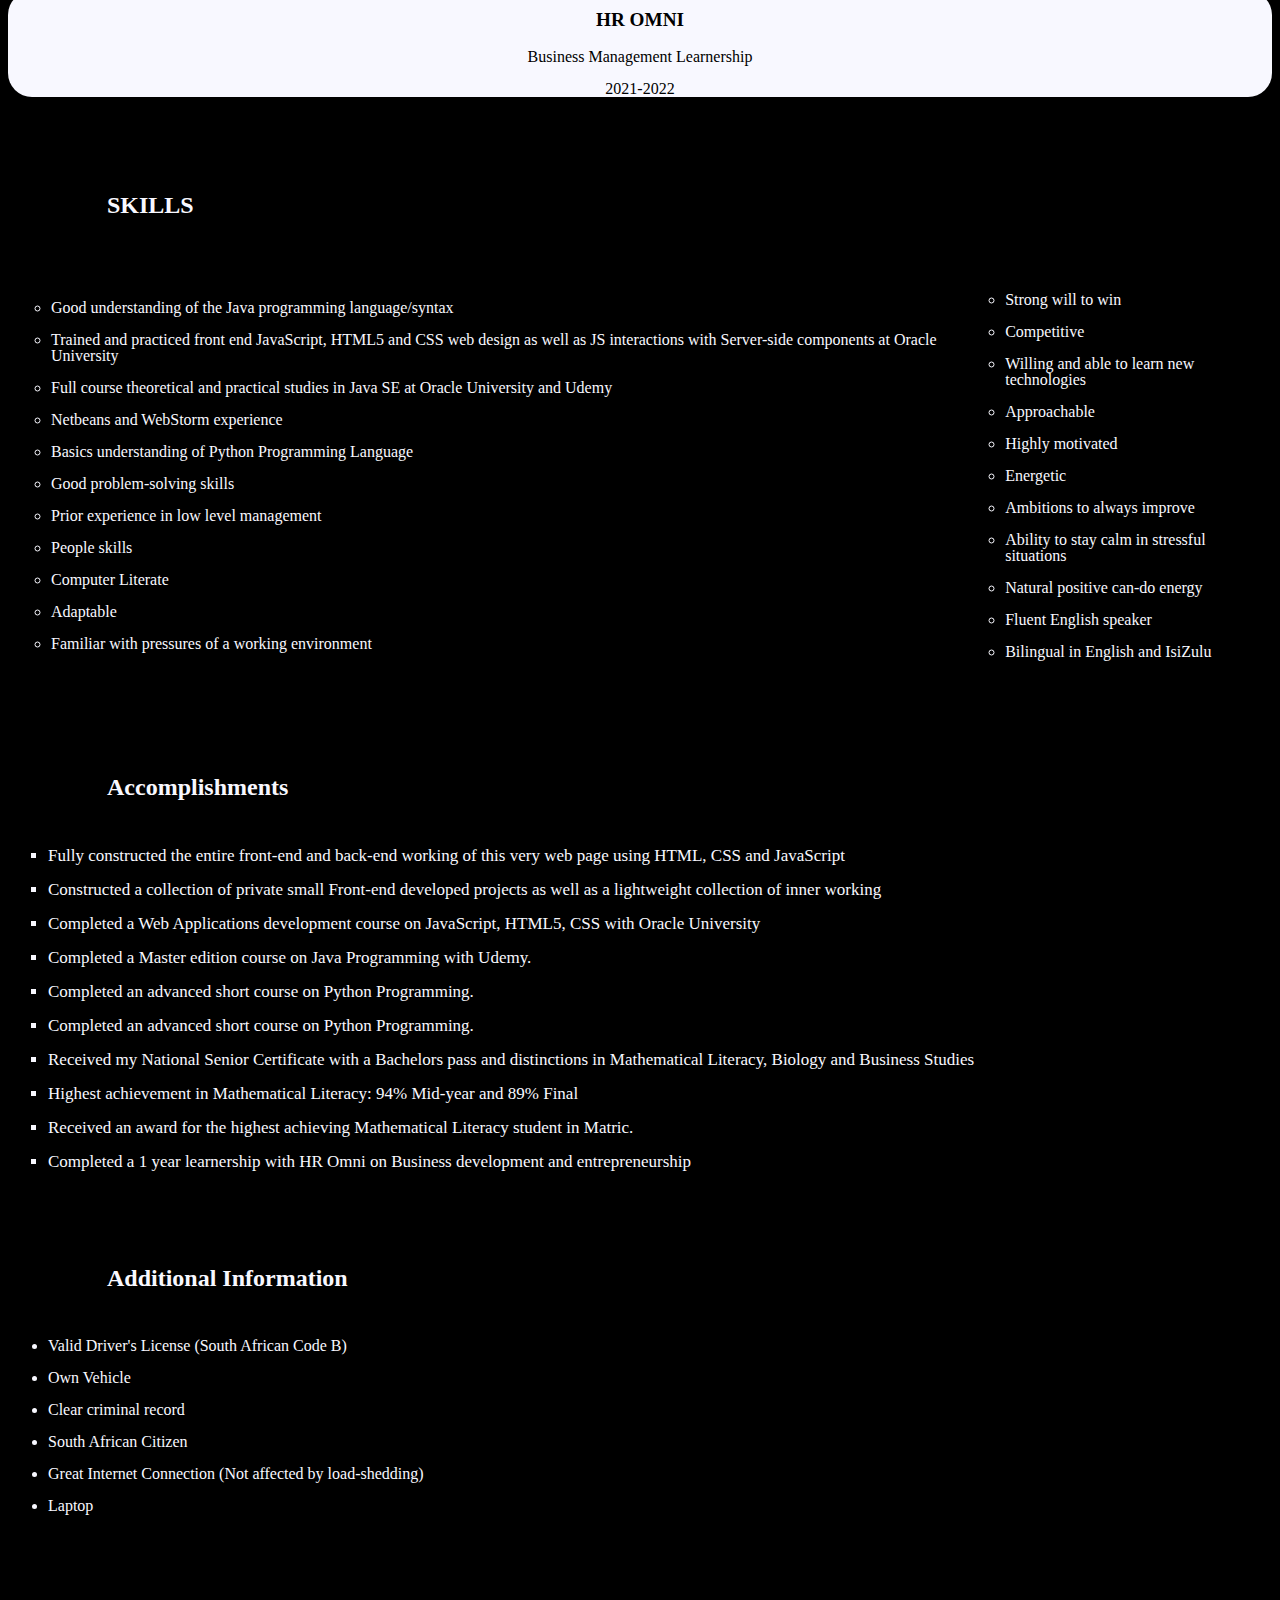
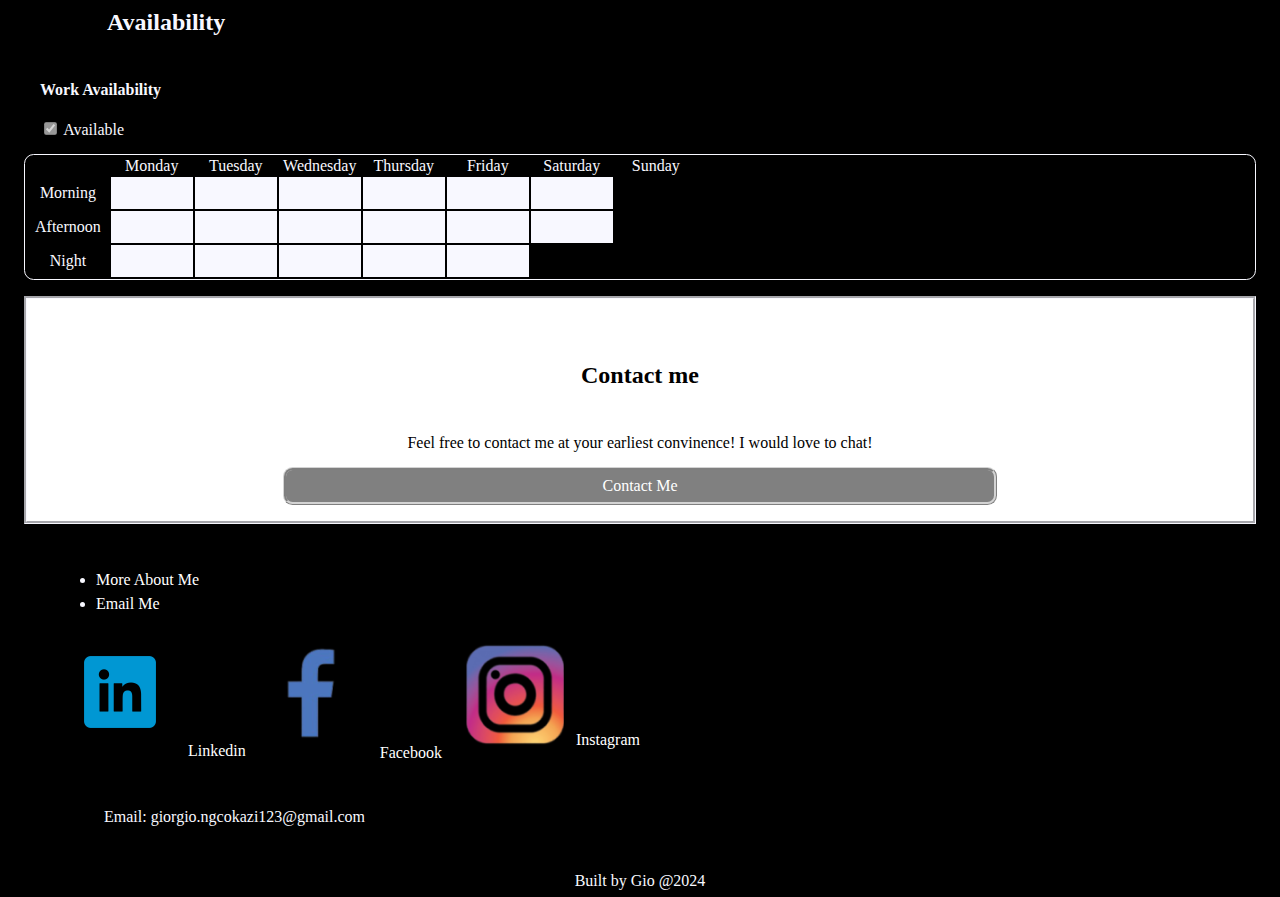
==== commit d9182f83: "Update and rename Main Page.html to index.html" ====
--- a/index.html
+++ b/index.html
@@ -4,14 +4,36 @@
     <meta charset="UTF-8">
     <title>Welcome</title>
     <link rel="stylesheet" href="main.css">
+    <link rel="stylesheet" href="header.css">
     <link rel="icon" href="Resources/VNGELHILL_LOGO-removebg-preview.png">
 </head>
 <body>
-<!--Menu bar-->
+<!-- Menu bar
     <menu id="main_page_header" class="main_page_header">
         <img src="Resources/VNGELHILL_LOGO-removebg-preview.png">
         <h1 class="main_page_header_1">The Hill</h1>
-    </menu>
+    </menu> -->
+
+    <!-- HEAD SECTION STARTS -->
+    <header class="header">
+        <div class="container">
+            <div class="row justify-content-between align-items-center">
+                <div class="brand-name">
+                    <!-- <a href="index.html"><img src="Resources/VNGELHILL_LOGO-removebg-preview.png" width="55px" height="55px"></a> -->
+                </div>
+                <div class="nav-toggle">
+                    <span></span>
+                </div>
+                <nav class="nav">
+                    <ul>
+                        <li><a href="Main Page.html">Home</a></li>
+                        <li><a href="About.html">About</a></li>
+                    </ul>
+                </nav>
+            </div>
+        </div>
+    </header>
+    <!-- HEAD SECTION ENDS -->
 <!--    Main page header banner-->
     <div id="main_page_head_field" class="main_banner">
         <fieldset class="main_banner_fieldset">
@@ -22,7 +44,7 @@
             <div class="main_banner_text">
                 Currently based in Port Elizabeth/Gqeberha
             </div>
-            <div class="main_fieldset_quote">"Don’t count the days, make the days count."<br> — Muhammad Ali </div>
+            <div class="main_fieldset_quote">I have created this web application as additional proof to my qualifications! I hope you enjoy navigating through it! </div>
             <nav>
                 <a href="About.html" class="main_contact_button_anchor">
                     <div class="main_contact_button">More About Me</div>
@@ -204,7 +226,7 @@
         <h2 class="sub_headings"> Accomplishments</h2>
         <div>
             <ul class="accomplishments_list">
-                <li class="accomplishments_list_value">Fully constructed the entire front-end working of this very web page using HTML, CSS and JavaScript</li>
+                <li class="accomplishments_list_value">Fully constructed the entire front-end and back-end working of this very web page using HTML, CSS and JavaScript</li>
                 <li class="accomplishments_list_value">Constructed a collection of private small Front-end developed projects as well as a lightweight collection of inner working</li>
                 <li class="accomplishments_list_value">Completed a Web Applications development course on JavaScript, HTML5, CSS with Oracle University</li>
                 <li class="accomplishments_list_value">Completed a Master edition course on Java Programming with Udemy.</li>
--- a/main.css
+++ b/main.css
@@ -45,75 +45,6 @@
 
 }
 
-/*Main Page*/
-.main_page_header{
-    background-color: black;
-    border-style: solid;
-    border-left-color: var(--colorL);
-    border-right-color: var(--colorL);
-    border-width: 0.1em;
-    padding-left: 2em;
-    padding-top: 0.6em;
-    padding-bottom: 0.6em;
-    font-family: "Times New Roman", sans-serif;
-    font-size: x-large;
-    text-align: left;
-    display: flex;
-}
-.main_page_header_1{
-    background-color: black;
-    /*border-style: solid;*/
-    /*border-left-color: var(--colorL);*/
-    /*border-right-color: var(--colorL);*/
-    /*border-width: 0.1em;*/
-    padding-left: 2em;
-    padding-top: 0.6em;
-    padding-bottom: 0.6em;
-    font-family: "Times New Roman", sans-serif;
-    font-size: x-large;
-    text-align: left;
-}
-
-.menu_div{
-    margin-left: 40em;
-}
-.header_menu_item{
-    width: 35px;
-    height: 5px;
-    background-color: grey;
-    margin: 6px 0;
-    border-radius: 0.6em;
-}
-
-.header_selector{
-    text-align: right;
-    position: relative;
-    font-family: "Times New Roman", sans-serif;
-    /*display: none;*/
-    border-color: white;
-    cursor: pointer;
-    font-size: var(--sizeL);
-    display: compact;
-}
-
-option{
-    position: absolute;
-    background-color: black;
-    color: white;
-}
-
-.header_selector:after{
-    position: absolute;
-    content: "";
-    top: 14px;
-    right: 10px;
-    width: 0;
-    height: 0;
-    border: 6px solid transparent;
-    border-color: #fff transparent transparent transparent;
-}
-
-
 .main_banner{
     display: flex;
     background-color: black;
@@ -121,6 +52,7 @@
     border-right: solid;
     border-radius: 0.6em;
     border-color: black;
+    margin-top: 5em;
 }
 
 .main_banner_fieldset{
--- a/header.css
+++ b/header.css
@@ -0,0 +1,196 @@
+.header{
+    position: absolute;
+    left: 0;
+    top: 0;
+    width: 100%;
+    z-index: 99;
+    transition: all 0.5 ease;
+    background-color: black;
+    margin-bottom: 4em;
+}
+
+.header .fixed{
+    background-color: white;
+    position: fixed;
+}
+
+.header .brand-name{
+    padding: 0 15px;
+
+}
+
+.header .brand-name a{
+    text-decoration: none;
+    font-size: 30px;
+    color: white;
+    text-transform: uppercase;
+    font-weight: 900;
+    letter-spacing: 2px;
+    transition: all 0.5s ease;
+    font-family: 'Chiller';
+}
+
+.header .container .row{
+    display: inline-block;
+    justify-content: flex-start;
+}
+
+.header .fixed .brand-name a{
+    color: black;
+}
+
+.header .nav-toggle{
+    width: 40px;
+    height: 34px;
+    border: 1px solid white;
+    border-radius: 3px;
+    cursor: pointer;
+    align-items: center;
+    justify-content: center;
+    transition: all 0.5s ease;
+    display: none;
+
+}
+
+.header .fixed .nav-toggle{
+    border-color: black;
+}
+
+.header .nav-toggle span{
+    height: 1px;
+    display: block;
+    width: 16px;
+    background-color: white;
+    position: relative;
+    transition: all 0.5s ease;
+}
+
+.header .nav-toggle span::before,
+.header .nav-toggle span::after{
+    content: ' ';
+    position: absolute;
+    left: 0;
+    top: 0;
+    height: 1px;
+    width: 100%;
+    background-color: white;
+    transition: all 0.5s ease;
+}
+
+.header .fixed .nav-toggle span,
+.header .fixed .nav-toggle:before,
+.header .fixed .nav-toggle:after{
+    background-color: black;
+}
+
+.header .nav-toggle span:before{
+    transform: translate(-6px);
+}
+
+.header .nav-toggle span:after{
+    transform: translate(-6px);
+}
+
+.header .nav{
+    padding: 0 15px;
+}
+
+.header .nav ul{
+    list-style: none;
+    margin: 0;
+    padding: 0;
+}
+
+.header .nav ul li{
+    display: inline-block;
+    margin-left: 30px;
+}
+
+.header .nav ul li a{
+    text-decoration: none;
+    font-size: 16px;
+    font-weight: 600;
+    color: white;
+    padding: 25px 0;
+    display: block;
+    transition: all 0.5s ease;
+}
+
+.header .fixed .nav ul li a{
+    color: black;
+}
+
+.header .fixed .nav ul li a:hover,
+.header .nav ul li a:hover{
+    color: crimson;
+}
+/*Main Page*/
+
+
+.main_page_header{
+    background-color: black;
+    border-style: solid;
+    border-left-color: var(--colorL);
+    border-right-color: var(--colorL);
+    border-width: 0.1em;
+    padding-left: 2em;
+    padding-top: 0.6em;
+    padding-bottom: 0.6em;
+    font-family: "Times New Roman", sans-serif;
+    font-size: x-large;
+    text-align: left;
+    display: flex;
+    margin-top: 10em;
+}
+.main_page_header_1{
+    background-color: black;
+    /*border-style: solid;*/
+    /*border-left-color: var(--colorL);*/
+    /*border-right-color: var(--colorL);*/
+    /*border-width: 0.1em;*/
+    padding-left: 2em;
+    padding-top: 0.6em;
+    padding-bottom: 0.6em;
+    font-family: "Times New Roman", sans-serif;
+    font-size: x-large;
+    text-align: left;
+}
+
+.menu_div{
+    margin-left: 40em;
+}
+.header_menu_item{
+    width: 35px;
+    height: 5px;
+    background-color: grey;
+    margin: 6px 0;
+    border-radius: 0.6em;
+}
+
+.header_selector{
+    text-align: right;
+    position: relative;
+    font-family: "Times New Roman", sans-serif;
+    /*display: none;*/
+    border-color: white;
+    cursor: pointer;
+    font-size: var(--sizeL);
+    display: compact;
+}
+
+option{
+    position: absolute;
+    background-color: black;
+    color: white;
+}
+
+.header_selector:after{
+    position: absolute;
+    content: "";
+    top: 14px;
+    right: 10px;
+    width: 0;
+    height: 0;
+    border: 6px solid transparent;
+    border-color: #fff transparent transparent transparent;
+}
